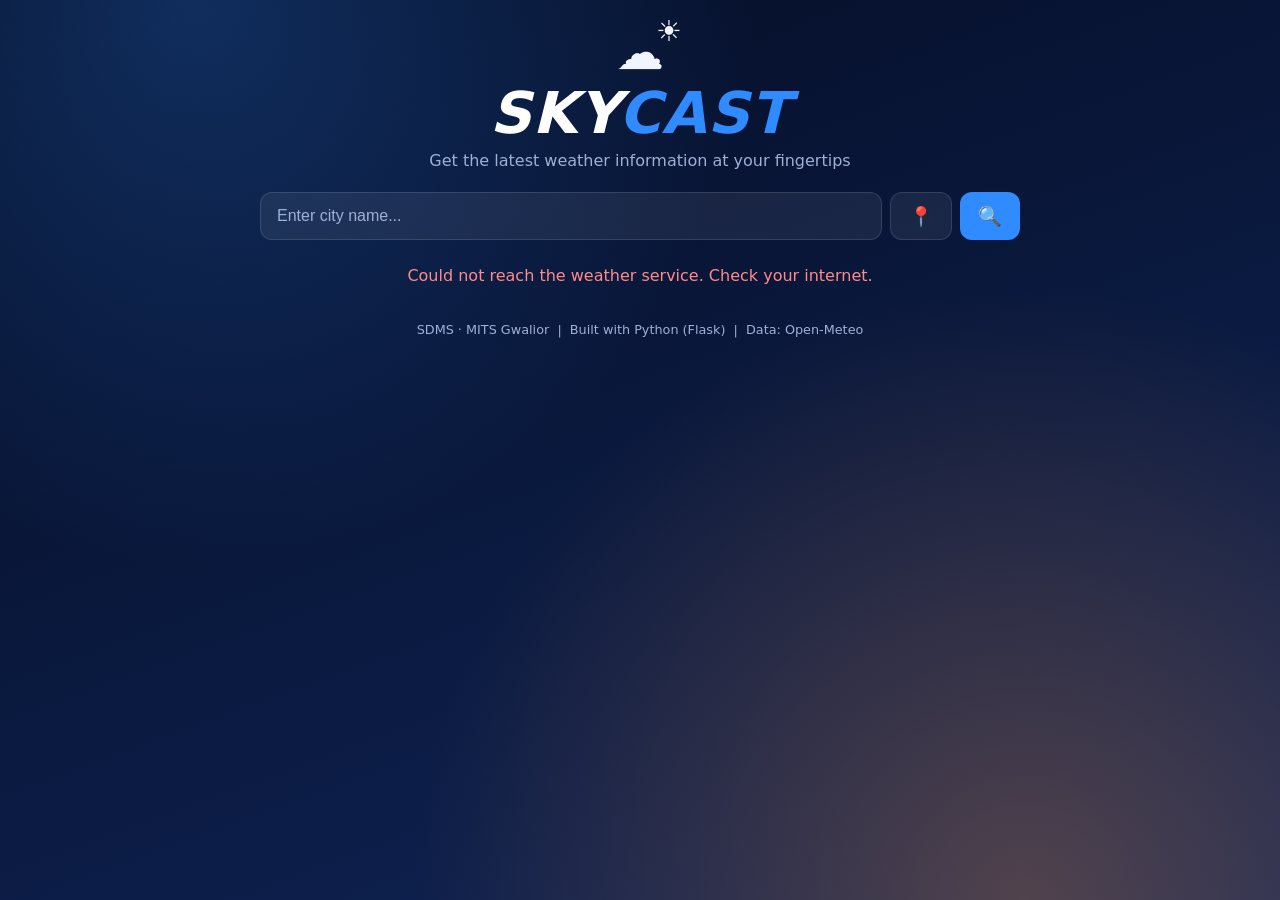
==== public/index.html @ 4a4bb10a "Add files via upload" ====
<!DOCTYPE html>
<html lang="en">
<head>
  <meta charset="UTF-8">
  <meta name="viewport" content="width=device-width, initial-scale=1.0">
  <title>SkyCast - Weather Information Fetcher</title>
  <link rel="stylesheet" href="style.css">
</head>
<body>
  <main class="app">
    <header class="brand">
      <div class="logo">☁️<span class="sun">☀️</span></div>
      <h1><span class="sky">SKY</span><span class="cast">CAST</span></h1>
      <p class="tagline">Get the latest weather information at your fingertips</p>
    </header>

    <form id="search-form" class="search" autocomplete="off">
      <input id="city" type="text" placeholder="Enter city name..." aria-label="City name" required>
      <button type="button" id="locate" class="icon-btn" title="Use my location" aria-label="Use my location">📍</button>
      <button type="submit" class="search-btn" aria-label="Search">🔍</button>
    </form>

    <div id="recent" class="recent"></div>
    <div id="status" class="status" role="status" aria-live="polite"></div>

    <section id="result" class="card hidden">
      <div class="loc"><span>📍</span> <strong id="location"></strong></div>

      <div class="current">
        <div class="main">
          <div id="icon" class="big-icon"></div>
          <div>
            <div class="temp"><span id="temp"></span><sup>°C</sup></div>
            <div id="desc" class="desc"></div>
          </div>
        </div>
        <ul class="details">
          <li><span>🌡️ Feels Like</span><b id="feels"></b></li>
          <li><span>💧 Humidity</span><b id="humidity"></b></li>
          <li><span>💨 Wind</span><b id="wind"></b></li>
          <li><span>⏲️ Pressure</span><b id="pressure"></b></li>
          <li><span>🌅 Sunrise</span><b id="sunrise"></b></li>
          <li><span>🌇 Sunset</span><b id="sunset"></b></li>
        </ul>
      </div>

      <h2 class="sub">5-Day Forecast</h2>
      <div id="forecast" class="forecast"></div>
      <p class="updated">Last updated: <span id="updated"></span></p>
    </section>

    <footer>SDMS · MITS Gwalior &nbsp;|&nbsp; Built with Python (Flask) &nbsp;|&nbsp; Data: Open-Meteo</footer>
  </main>

  <script src="script.js"></script>
</body>
</html>
---- public/style.css ----
:root {
  --bg1: #050d24;
  --bg2: #0f2457;
  --card: rgba(255, 255, 255, 0.07);
  --border: rgba(255, 255, 255, 0.12);
  --text: #f1f5ff;
  --muted: #9fb0d6;
  --blue: #2f8bff;
  --yellow: #ffc61a;
}

* { box-sizing: border-box; margin: 0; padding: 0; }

body {
  min-height: 100vh;
  font-family: "Segoe UI", system-ui, -apple-system, Roboto, sans-serif;
  color: var(--text);
  background:
    radial-gradient(circle at 80% 100%, rgba(255, 150, 60, 0.28), transparent 45%),
    radial-gradient(circle at 15% 0%, rgba(47, 139, 255, 0.25), transparent 40%),
    linear-gradient(160deg, var(--bg1), var(--bg2));
  background-attachment: fixed;
  display: flex;
  justify-content: center;
  padding: 24px 16px;
}

.app { width: 100%; max-width: 760px; }

/* Brand */
.brand { text-align: center; margin-bottom: 22px; }
.logo { font-size: 3rem; position: relative; display: inline-block; }
.logo .sun { position: absolute; top: -10px; right: -18px; font-size: 1.8rem; }
h1 { font-size: clamp(2.4rem, 8vw, 3.6rem); font-style: italic; font-weight: 900; letter-spacing: 1px; }
.sky { color: #fff; }
.cast { color: var(--blue); }
.tagline { color: var(--muted); margin-top: 4px; }

/* Search */
.search { display: flex; gap: 8px; }
.search input {
  flex: 1; min-width: 0;
  padding: 14px 16px; font-size: 1rem;
  border-radius: 12px; border: 1px solid var(--border);
  background: var(--card); color: var(--text); outline: none;
}
.search input::placeholder { color: var(--muted); }
.search input:focus { border-color: var(--blue); box-shadow: 0 0 0 3px rgba(47, 139, 255, 0.25); }
.search button {
  border: none; border-radius: 12px; cursor: pointer;
  font-size: 1.2rem; padding: 0 18px; transition: transform .15s, filter .15s;
}
.search button:hover { transform: translateY(-1px); filter: brightness(1.1); }
.search-btn { background: var(--blue); color: #fff; }
.icon-btn { background: var(--card); border: 1px solid var(--border) !important; }

/* Recent searches */
.recent { display: flex; flex-wrap: wrap; gap: 8px; margin: 12px 0 0; }
.chip {
  background: var(--card); border: 1px solid var(--border); color: var(--text);
  padding: 5px 12px; border-radius: 999px; font-size: .85rem; cursor: pointer;
}
.chip:hover { border-color: var(--blue); }

.status { min-height: 28px; margin: 14px 0; text-align: center; color: var(--muted); }
.status.error { color: #ff8a8a; }

/* Card */
.card {
  background: var(--card); border: 1px solid var(--border);
  border-radius: 20px; padding: 24px;
  backdrop-filter: blur(10px);
  animation: rise .5s ease;
}
.hidden { display: none; }
@keyframes rise { from { opacity: 0; transform: translateY(12px); } to { opacity: 1; transform: none; } }

.loc { font-size: 1.15rem; margin-bottom: 14px; }

.current { display: flex; flex-wrap: wrap; gap: 24px; align-items: center; }
.main { display: flex; align-items: center; gap: 16px; flex: 1 1 220px; }
.big-icon { font-size: 4.5rem; line-height: 1; }
.temp { font-size: 3.6rem; font-weight: 600; line-height: 1; }
.temp sup { font-size: 1.6rem; font-weight: 400; color: var(--muted); }
.desc { color: var(--muted); margin-top: 6px; font-size: 1.05rem; }

.details {
  list-style: none; flex: 1 1 240px;
  border-left: 1px solid var(--border); padding-left: 24px;
  display: grid; gap: 10px;
}
.details li { display: flex; justify-content: space-between; gap: 12px; }
.details span { color: var(--muted); }

.sub { margin: 26px 0 12px; font-size: 1.05rem; color: var(--yellow); }
.forecast { display: grid; grid-template-columns: repeat(5, 1fr); gap: 10px; }
.day {
  background: rgba(255, 255, 255, 0.05); border: 1px solid var(--border);
  border-radius: 14px; padding: 12px 6px; text-align: center;
}
.day .d { font-weight: 600; font-size: .9rem; }
.day .i { font-size: 1.8rem; margin: 6px 0; }
.day .t { font-size: .85rem; color: var(--muted); }
.day .t b { color: var(--text); }
.updated { margin-top: 18px; font-size: .8rem; color: var(--muted); text-align: right; }

footer { text-align: center; margin-top: 28px; font-size: .8rem; color: var(--muted); }

/* Spinner */
.spinner {
  display: inline-block; width: 18px; height: 18px; margin-right: 8px; vertical-align: -3px;
  border: 3px solid var(--border); border-top-color: var(--blue); border-radius: 50%;
  animation: spin .8s linear infinite;
}
@keyframes spin { to { transform: rotate(360deg); } }

/* Mobile */
@media (max-width: 560px) {
  .card { padding: 18px; }
  .details { border-left: none; padding-left: 0; border-top: 1px solid var(--border); padding-top: 16px; }
  .forecast { grid-template-columns: repeat(3, 1fr); }
}
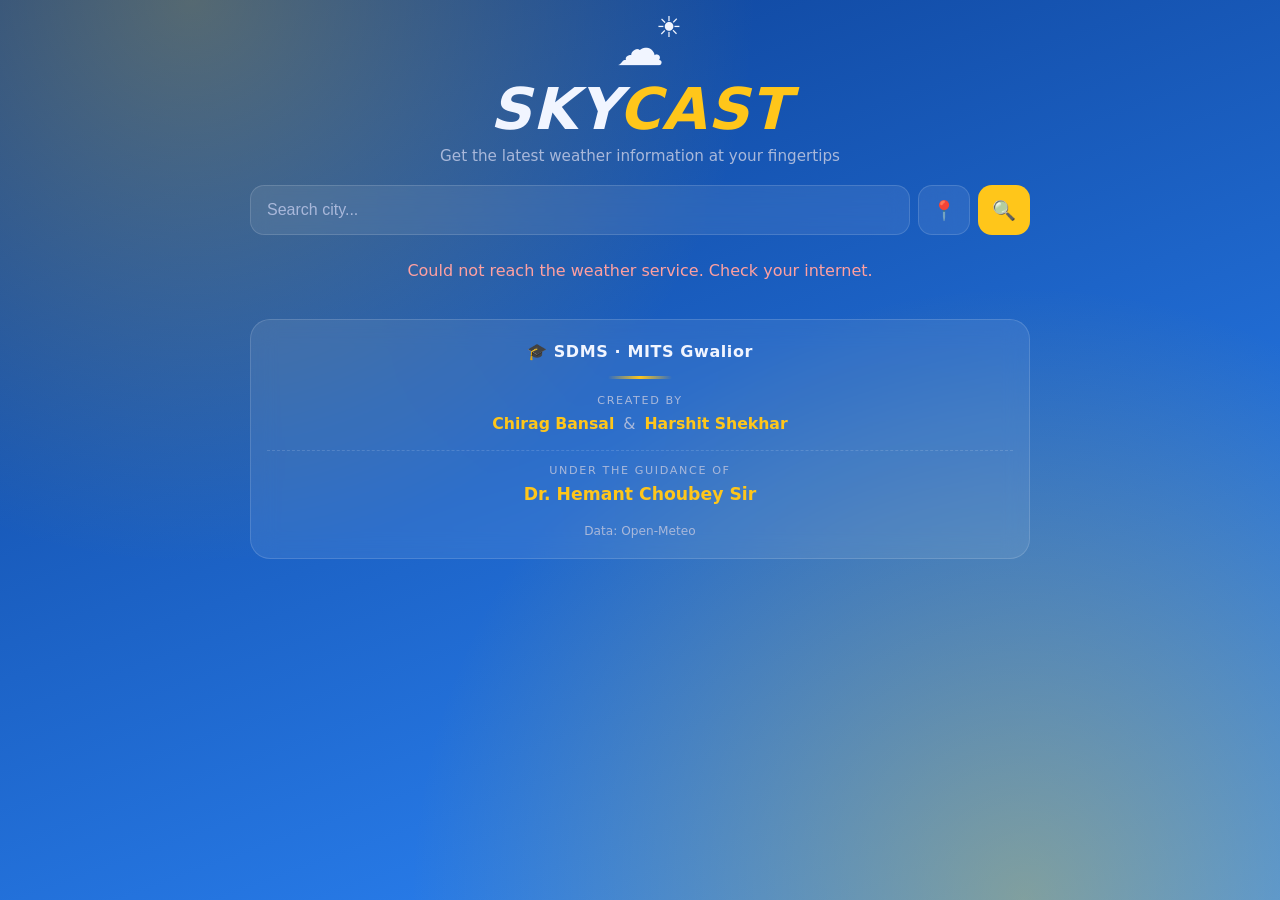
==== commit 08c89410: "Add files via upload" ====
--- a/public/index.html
+++ b/public/index.html
@@ -2,11 +2,19 @@
 <html lang="en">
 <head>
   <meta charset="UTF-8">
-  <meta name="viewport" content="width=device-width, initial-scale=1.0">
+  <meta name="viewport" content="width=device-width, initial-scale=1, viewport-fit=cover">
+  <meta name="theme-color" content="#0f2457">
+  <meta name="description" content="SkyCast - live weather, hourly and 7-day forecast, air quality and UV for any city.">
   <title>SkyCast - Weather Information Fetcher</title>
+  <link rel="icon" href="data:image/svg+xml,<svg xmlns='http://www.w3.org/2000/svg' viewBox='0 0 100 100'><text y='.9em' font-size='90'>⛅</text></svg>">
+  <link rel="preconnect" href="https://geocoding-api.open-meteo.com" crossorigin>
+  <link rel="preconnect" href="https://api.open-meteo.com" crossorigin>
+  <link rel="dns-prefetch" href="https://air-quality-api.open-meteo.com">
+  <link rel="manifest" href="manifest.webmanifest">
   <link rel="stylesheet" href="style.css">
 </head>
-<body>
+<body class="t-clear-day">
+  <canvas id="fx" aria-hidden="true"></canvas>
   <main class="app">
     <header class="brand">
       <div class="logo">☁️<span class="sun">☀️</span></div>
@@ -15,43 +23,53 @@
     </header>
 
     <form id="search-form" class="search" autocomplete="off">
-      <input id="city" type="text" placeholder="Enter city name..." aria-label="City name" required>
+      <input id="city" type="search" placeholder="Search city..." aria-label="City name" enterkeyhint="search" required role="combobox" aria-autocomplete="list" aria-expanded="false" aria-controls="suggest" autocapitalize="words" spellcheck="false">
       <button type="button" id="locate" class="icon-btn" title="Use my location" aria-label="Use my location">📍</button>
       <button type="submit" class="search-btn" aria-label="Search">🔍</button>
+      <ul id="suggest" class="suggest hidden" role="listbox" aria-label="City suggestions"></ul>
     </form>
 
     <div id="recent" class="recent"></div>
     <div id="status" class="status" role="status" aria-live="polite"></div>
 
     <section id="result" class="card hidden">
-      <div class="loc"><span>📍</span> <strong id="location"></strong></div>
+      <div class="top">
+        <div class="loc"><span>📍</span> <strong id="location"></strong></div>
+        <div class="actions">
+          <button type="button" id="unit" class="pill" aria-label="Switch units">°C</button>
+          <button type="button" id="refresh" class="pill" aria-label="Refresh">⟳</button>
+          <button type="button" id="share" class="pill" aria-label="Share">⤴</button>
+        </div>
+      </div>
 
       <div class="current">
-        <div class="main">
-          <div id="icon" class="big-icon"></div>
-          <div>
-            <div class="temp"><span id="temp"></span><sup>°C</sup></div>
-            <div id="desc" class="desc"></div>
-          </div>
+        <div id="icon" class="big-icon"></div>
+        <div>
+          <div class="temp"><span id="temp"></span><sup id="tu">°C</sup></div>
+          <div id="desc" class="desc"></div>
+          <div id="hl" class="hl"></div>
         </div>
-        <ul class="details">
-          <li><span>🌡️ Feels Like</span><b id="feels"></b></li>
-          <li><span>💧 Humidity</span><b id="humidity"></b></li>
-          <li><span>💨 Wind</span><b id="wind"></b></li>
-          <li><span>⏲️ Pressure</span><b id="pressure"></b></li>
-          <li><span>🌅 Sunrise</span><b id="sunrise"></b></li>
-          <li><span>🌇 Sunset</span><b id="sunset"></b></li>
-        </ul>
       </div>
+      <p id="tip" class="tip"></p>
 
-      <h2 class="sub">5-Day Forecast</h2>
+      <div id="tiles" class="tiles"></div>
+
+      <h2 class="sub">Next 24 Hours</h2>
+      <div id="hourly" class="hourly"></div>
+
+      <h2 class="sub">7-Day Forecast</h2>
       <div id="forecast" class="forecast"></div>
       <p class="updated">Last updated: <span id="updated"></span></p>
     </section>
 
-    <footer>SDMS · MITS Gwalior &nbsp;|&nbsp; Built with Python (Flask) &nbsp;|&nbsp; Data: Open-Meteo</footer>
+    <footer class="site-footer">
+      <div class="f-inst">🎓 SDMS · MITS Gwalior</div>
+      <div class="f-rule"></div>
+      <div class="f-row"><span class="f-label">Created by</span><span class="f-names"><b>Chirag Bansal</b> <i>&amp;</i> <b>Harshit Shekhar</b></span></div>
+      <div class="f-row f-guide"><span class="f-label">Under the guidance of</span><span class="f-names"><b>Dr. Hemant Choubey Sir</b></span></div>
+      <div class="f-meta">Data: Open-Meteo</div>
+    </footer>
   </main>
-
-  <script src="script.js"></script>
+  <script src="script.js" defer></script>
 </body>
 </html>
--- a/public/style.css
+++ b/public/style.css
@@ -1,122 +1,98 @@
-:root {
-  --bg1: #050d24;
-  --bg2: #0f2457;
-  --card: rgba(255, 255, 255, 0.07);
-  --border: rgba(255, 255, 255, 0.12);
-  --text: #f1f5ff;
-  --muted: #9fb0d6;
-  --blue: #2f8bff;
-  --yellow: #ffc61a;
+:root{--bg1:#050d24;--bg2:#0f2457;--glow:rgba(255,150,60,.28);--accent:#2f8bff;--card:rgba(255,255,255,.08);--border:rgba(255,255,255,.14);--text:#f1f5ff;--muted:#a9b8da;--yellow:#ffc61a}
+.t-clear-day{--bg1:#0b3d91;--bg2:#2f8bff;--glow:rgba(255,198,26,.4);--accent:#ffc61a}
+.t-clear-night{--bg1:#04061a;--bg2:#1b1448;--glow:rgba(150,110,255,.3);--accent:#a78bfa}
+.t-cloudy{--bg1:#1f2a3c;--bg2:#4a5a74;--glow:rgba(180,200,230,.2);--accent:#8fb4ff}
+.t-rain{--bg1:#07182b;--bg2:#1a4d6e;--glow:rgba(40,200,220,.25);--accent:#22d3ee}
+.t-storm{--bg1:#0d0a1f;--bg2:#2d2159;--glow:rgba(255,220,60,.22);--accent:#fbbf24}
+.t-snow{--bg1:#2a3f5f;--bg2:#7c9bc4;--glow:rgba(255,255,255,.3);--accent:#e0f2ff}
+.t-fog{--bg1:#2b3138;--bg2:#6b747d;--glow:rgba(220,220,220,.2);--accent:#d1d5db}
+*{box-sizing:border-box;margin:0;padding:0;-webkit-tap-highlight-color:transparent}
+body{min-height:100vh;min-height:100dvh;font-family:"Segoe UI",system-ui,-apple-system,Roboto,sans-serif;color:var(--text);display:flex;justify-content:center;
+padding:max(20px,env(safe-area-inset-top)) max(14px,env(safe-area-inset-right)) max(20px,env(safe-area-inset-bottom)) max(14px,env(safe-area-inset-left))}
+body::before{content:"";position:fixed;inset:0;z-index:-1;pointer-events:none;background:radial-gradient(circle at 80% 100%,var(--glow),transparent 45%),radial-gradient(circle at 15% 0%,color-mix(in srgb,var(--accent) 30%,transparent),transparent 40%),linear-gradient(160deg,var(--bg1),var(--bg2))}
+#fx{position:fixed;inset:0;width:100%;height:100%;pointer-events:none;z-index:0}
+.app{width:100%;max-width:780px;position:relative;z-index:1}
+.brand{text-align:center;margin-bottom:20px}
+.logo{font-size:3rem;position:relative;display:inline-block;animation:float 4s ease-in-out infinite}
+.logo .sun{position:absolute;top:-10px;right:-18px;font-size:1.8rem}
+@keyframes float{50%{transform:translateY(-6px)}}
+h1{font-size:clamp(2.4rem,9vw,3.6rem);font-style:italic;font-weight:900;letter-spacing:1px}
+.cast{color:var(--accent);transition:color .2s}
+.tagline{color:var(--muted);margin-top:4px;font-size:.95rem}
+.search{display:flex;gap:8px;position:relative}
+.search input{flex:1;min-width:0;min-height:50px;padding:0 16px;font-size:16px;border-radius:14px;border:1px solid var(--border);background:var(--card);color:var(--text);outline:none;-webkit-appearance:none;appearance:none;backdrop-filter:blur(10px)}
+.search input::placeholder{color:var(--muted)}
+.search input:focus{border-color:var(--accent);box-shadow:0 0 0 3px color-mix(in srgb,var(--accent) 30%,transparent)}
+.search button{border:none;border-radius:14px;cursor:pointer;font-size:1.2rem;min-width:52px;min-height:50px;transition:transform .15s,filter .15s}
+.search button:active{transform:scale(.94)}
+.search-btn{background:var(--accent);color:#fff}
+.icon-btn{background:var(--card);border:1px solid var(--border)!important;backdrop-filter:blur(10px)}
+.suggest{position:absolute;top:calc(100% + 6px);left:0;right:0;z-index:20;list-style:none;max-height:min(340px,50vh);overflow-y:auto;overscroll-behavior:contain;border-radius:16px;padding:6px;background:color-mix(in srgb,var(--bg1) 94%,#000);border:1px solid var(--border);box-shadow:0 14px 40px rgba(0,0,0,.45);animation:rise .12s ease-out}
+.sug{display:flex;align-items:center;gap:12px;min-height:50px;padding:8px 12px;border-radius:12px;cursor:pointer}
+.sug.active,.sug:hover{background:color-mix(in srgb,var(--accent) 22%,transparent)}
+.sug-flag{font-size:1.4rem;flex:none}
+.sug-txt{min-width:0;display:flex;flex-direction:column}
+.sug-name{font-size:1rem;white-space:nowrap;overflow:hidden;text-overflow:ellipsis}
+.sug-name b{color:var(--accent)}
+.sug-sub{color:var(--muted);font-size:.8rem;white-space:nowrap;overflow:hidden;text-overflow:ellipsis}
+.sug-empty{padding:14px;color:var(--muted);text-align:center;font-size:.92rem}
+.recent{display:flex;gap:8px;margin-top:12px;overflow-x:auto;scrollbar-width:none;padding-bottom:2px}
+.recent::-webkit-scrollbar,.hourly::-webkit-scrollbar{display:none}
+.chip{flex:none;background:var(--card);border:1px solid var(--border);color:var(--text);padding:8px 14px;border-radius:999px;font-size:.88rem;cursor:pointer}
+.chip:hover{border-color:var(--accent)}
+.status{min-height:28px;margin:12px 0;text-align:center;color:var(--muted)}
+.status.error{color:#ffa0a0}
+.card{background:var(--card);border:1px solid var(--border);border-radius:24px;padding:20px;backdrop-filter:blur(8px);-webkit-backdrop-filter:blur(8px);animation:rise .25s ease-out}
+.hidden{display:none}
+.card.loading{opacity:.55;transition:opacity .15s;pointer-events:none}
+@keyframes rise{from{opacity:0;transform:translateY(12px)}to{opacity:1;transform:none}}
+.top{display:flex;justify-content:space-between;align-items:center;gap:10px}
+.loc{font-size:1.05rem;min-width:0}
+.actions{display:flex;gap:6px;flex:none}
+.pill{min-width:40px;min-height:40px;border-radius:999px;border:1px solid var(--border);background:var(--card);color:var(--text);font-size:1rem;cursor:pointer}
+.pill:active{background:var(--accent);color:#111}
+.pill.spin{animation:spin .8s linear}
+.current{display:flex;align-items:center;gap:16px;margin:16px 0 6px}
+.big-icon{font-size:5rem;line-height:1;filter:drop-shadow(0 6px 14px rgba(0,0,0,.3))}
+.temp{font-size:4rem;font-weight:600;line-height:1}
+.temp sup{font-size:1.6rem;font-weight:400;color:var(--muted)}
+.desc{margin-top:6px;font-size:1.1rem}
+.hl{color:var(--muted);font-size:.92rem;margin-top:2px}
+.tip{margin:12px 0 16px;padding:10px 14px;border-radius:14px;background:color-mix(in srgb,var(--accent) 18%,transparent);border:1px solid color-mix(in srgb,var(--accent) 40%,transparent);font-size:.95rem}
+.tiles{display:grid;grid-template-columns:repeat(3,1fr);gap:10px}
+.tile{background:rgba(255,255,255,.07);border:1px solid var(--border);border-radius:16px;padding:12px}
+.tile span{display:block;color:var(--muted);font-size:.78rem}
+.tile b{display:block;margin-top:4px;font-size:1.05rem}
+.tile small{color:var(--muted);font-weight:400;font-size:.75rem}
+.sub{margin:24px 0 10px;font-size:1rem;color:var(--accent)}
+.hourly{display:flex;gap:10px;overflow-x:auto;scroll-snap-type:x proximity;scrollbar-width:none;padding-bottom:4px;-webkit-overflow-scrolling:touch}
+.hr{flex:none;width:68px;scroll-snap-align:start;text-align:center;background:rgba(255,255,255,.07);border:1px solid var(--border);border-radius:16px;padding:10px 4px}
+.hr .d{font-size:.78rem;color:var(--muted)}.hr .i{font-size:1.6rem;margin:6px 0}.hr .t{font-weight:600}.hr .p{font-size:.72rem;color:#7dd3fc;margin-top:2px}
+.forecast{display:grid;gap:8px}
+.day{display:grid;grid-template-columns:62px 36px 1fr auto;align-items:center;gap:10px;background:rgba(255,255,255,.06);border:1px solid var(--border);border-radius:14px;padding:10px 14px}
+.day .d{font-weight:600}.day .i{font-size:1.6rem}.day .r{font-size:.78rem;color:#7dd3fc}
+.day .bar{height:6px;border-radius:9px;background:rgba(255,255,255,.12);position:relative}
+.day .bar i{position:absolute;top:0;bottom:0;border-radius:9px;background:linear-gradient(90deg,#60a5fa,var(--accent),#fb923c)}
+.day .t{font-size:.9rem;color:var(--muted);white-space:nowrap}.day .t b{color:var(--text)}
+.updated{margin-top:16px;font-size:.78rem;color:var(--muted);text-align:right}
+footer.site-footer{margin-top:30px;padding:20px 16px 18px;text-align:center;border:1px solid var(--border);border-radius:20px;background:var(--card);backdrop-filter:blur(12px);-webkit-backdrop-filter:blur(12px);line-height:1.5}
+.site-footer .f-inst{font-size:1rem;font-weight:700;letter-spacing:.6px;color:var(--text)}
+.site-footer .f-rule{width:64px;height:3px;margin:12px auto 14px;border-radius:9px;background:linear-gradient(90deg,transparent,var(--accent),transparent)}
+.site-footer .f-row{margin-top:10px}
+.site-footer .f-label{display:block;font-size:.7rem;text-transform:uppercase;letter-spacing:1.6px;color:var(--muted);margin-bottom:2px}
+.site-footer .f-names{font-size:.98rem;color:var(--text)}
+.site-footer .f-names b{color:var(--accent);font-weight:700}
+.site-footer .f-names i{color:var(--muted);font-style:normal;margin:0 4px}
+.site-footer .f-guide{margin-top:14px;padding-top:12px;border-top:1px dashed var(--border)}
+.site-footer .f-guide .f-names{font-size:1.08rem}
+.site-footer .f-meta{margin-top:14px;font-size:.76rem;color:var(--muted)}
+.spinner{display:inline-block;width:18px;height:18px;margin-right:8px;vertical-align:-3px;border:3px solid var(--border);border-top-color:var(--accent);border-radius:50%;animation:spin .8s linear infinite}
+@keyframes spin{to{transform:rotate(360deg)}}
+.toast{position:fixed;left:50%;bottom:max(24px,env(safe-area-inset-bottom));transform:translateX(-50%);background:#111c;color:#fff;padding:10px 18px;border-radius:999px;font-size:.9rem;z-index:5;backdrop-filter:blur(8px)}
+@media(max-width:560px){
+ .card{padding:16px;border-radius:20px}
+ .temp{font-size:3.4rem}.big-icon{font-size:4.2rem}
+ .tiles{grid-template-columns:repeat(2,1fr)}
+ .day{grid-template-columns:54px 32px 1fr auto;padding:9px 12px}
 }
-
-* { box-sizing: border-box; margin: 0; padding: 0; }
-
-body {
-  min-height: 100vh;
-  font-family: "Segoe UI", system-ui, -apple-system, Roboto, sans-serif;
-  color: var(--text);
-  background:
-    radial-gradient(circle at 80% 100%, rgba(255, 150, 60, 0.28), transparent 45%),
-    radial-gradient(circle at 15% 0%, rgba(47, 139, 255, 0.25), transparent 40%),
-    linear-gradient(160deg, var(--bg1), var(--bg2));
-  background-attachment: fixed;
-  display: flex;
-  justify-content: center;
-  padding: 24px 16px;
-}
-
-.app { width: 100%; max-width: 760px; }
-
-/* Brand */
-.brand { text-align: center; margin-bottom: 22px; }
-.logo { font-size: 3rem; position: relative; display: inline-block; }
-.logo .sun { position: absolute; top: -10px; right: -18px; font-size: 1.8rem; }
-h1 { font-size: clamp(2.4rem, 8vw, 3.6rem); font-style: italic; font-weight: 900; letter-spacing: 1px; }
-.sky { color: #fff; }
-.cast { color: var(--blue); }
-.tagline { color: var(--muted); margin-top: 4px; }
-
-/* Search */
-.search { display: flex; gap: 8px; }
-.search input {
-  flex: 1; min-width: 0;
-  padding: 14px 16px; font-size: 1rem;
-  border-radius: 12px; border: 1px solid var(--border);
-  background: var(--card); color: var(--text); outline: none;
-}
-.search input::placeholder { color: var(--muted); }
-.search input:focus { border-color: var(--blue); box-shadow: 0 0 0 3px rgba(47, 139, 255, 0.25); }
-.search button {
-  border: none; border-radius: 12px; cursor: pointer;
-  font-size: 1.2rem; padding: 0 18px; transition: transform .15s, filter .15s;
-}
-.search button:hover { transform: translateY(-1px); filter: brightness(1.1); }
-.search-btn { background: var(--blue); color: #fff; }
-.icon-btn { background: var(--card); border: 1px solid var(--border) !important; }
-
-/* Recent searches */
-.recent { display: flex; flex-wrap: wrap; gap: 8px; margin: 12px 0 0; }
-.chip {
-  background: var(--card); border: 1px solid var(--border); color: var(--text);
-  padding: 5px 12px; border-radius: 999px; font-size: .85rem; cursor: pointer;
-}
-.chip:hover { border-color: var(--blue); }
-
-.status { min-height: 28px; margin: 14px 0; text-align: center; color: var(--muted); }
-.status.error { color: #ff8a8a; }
-
-/* Card */
-.card {
-  background: var(--card); border: 1px solid var(--border);
-  border-radius: 20px; padding: 24px;
-  backdrop-filter: blur(10px);
-  animation: rise .5s ease;
-}
-.hidden { display: none; }
-@keyframes rise { from { opacity: 0; transform: translateY(12px); } to { opacity: 1; transform: none; } }
-
-.loc { font-size: 1.15rem; margin-bottom: 14px; }
-
-.current { display: flex; flex-wrap: wrap; gap: 24px; align-items: center; }
-.main { display: flex; align-items: center; gap: 16px; flex: 1 1 220px; }
-.big-icon { font-size: 4.5rem; line-height: 1; }
-.temp { font-size: 3.6rem; font-weight: 600; line-height: 1; }
-.temp sup { font-size: 1.6rem; font-weight: 400; color: var(--muted); }
-.desc { color: var(--muted); margin-top: 6px; font-size: 1.05rem; }
-
-.details {
-  list-style: none; flex: 1 1 240px;
-  border-left: 1px solid var(--border); padding-left: 24px;
-  display: grid; gap: 10px;
-}
-.details li { display: flex; justify-content: space-between; gap: 12px; }
-.details span { color: var(--muted); }
-
-.sub { margin: 26px 0 12px; font-size: 1.05rem; color: var(--yellow); }
-.forecast { display: grid; grid-template-columns: repeat(5, 1fr); gap: 10px; }
-.day {
-  background: rgba(255, 255, 255, 0.05); border: 1px solid var(--border);
-  border-radius: 14px; padding: 12px 6px; text-align: center;
-}
-.day .d { font-weight: 600; font-size: .9rem; }
-.day .i { font-size: 1.8rem; margin: 6px 0; }
-.day .t { font-size: .85rem; color: var(--muted); }
-.day .t b { color: var(--text); }
-.updated { margin-top: 18px; font-size: .8rem; color: var(--muted); text-align: right; }
-
-footer { text-align: center; margin-top: 28px; font-size: .8rem; color: var(--muted); }
-
-/* Spinner */
-.spinner {
-  display: inline-block; width: 18px; height: 18px; margin-right: 8px; vertical-align: -3px;
-  border: 3px solid var(--border); border-top-color: var(--blue); border-radius: 50%;
-  animation: spin .8s linear infinite;
-}
-@keyframes spin { to { transform: rotate(360deg); } }
-
-/* Mobile */
-@media (max-width: 560px) {
-  .card { padding: 18px; }
-  .details { border-left: none; padding-left: 0; border-top: 1px solid var(--border); padding-top: 16px; }
-  .forecast { grid-template-columns: repeat(3, 1fr); }
-}
+@media(prefers-reduced-motion:reduce){*{animation:none!important;transition:none!important}}
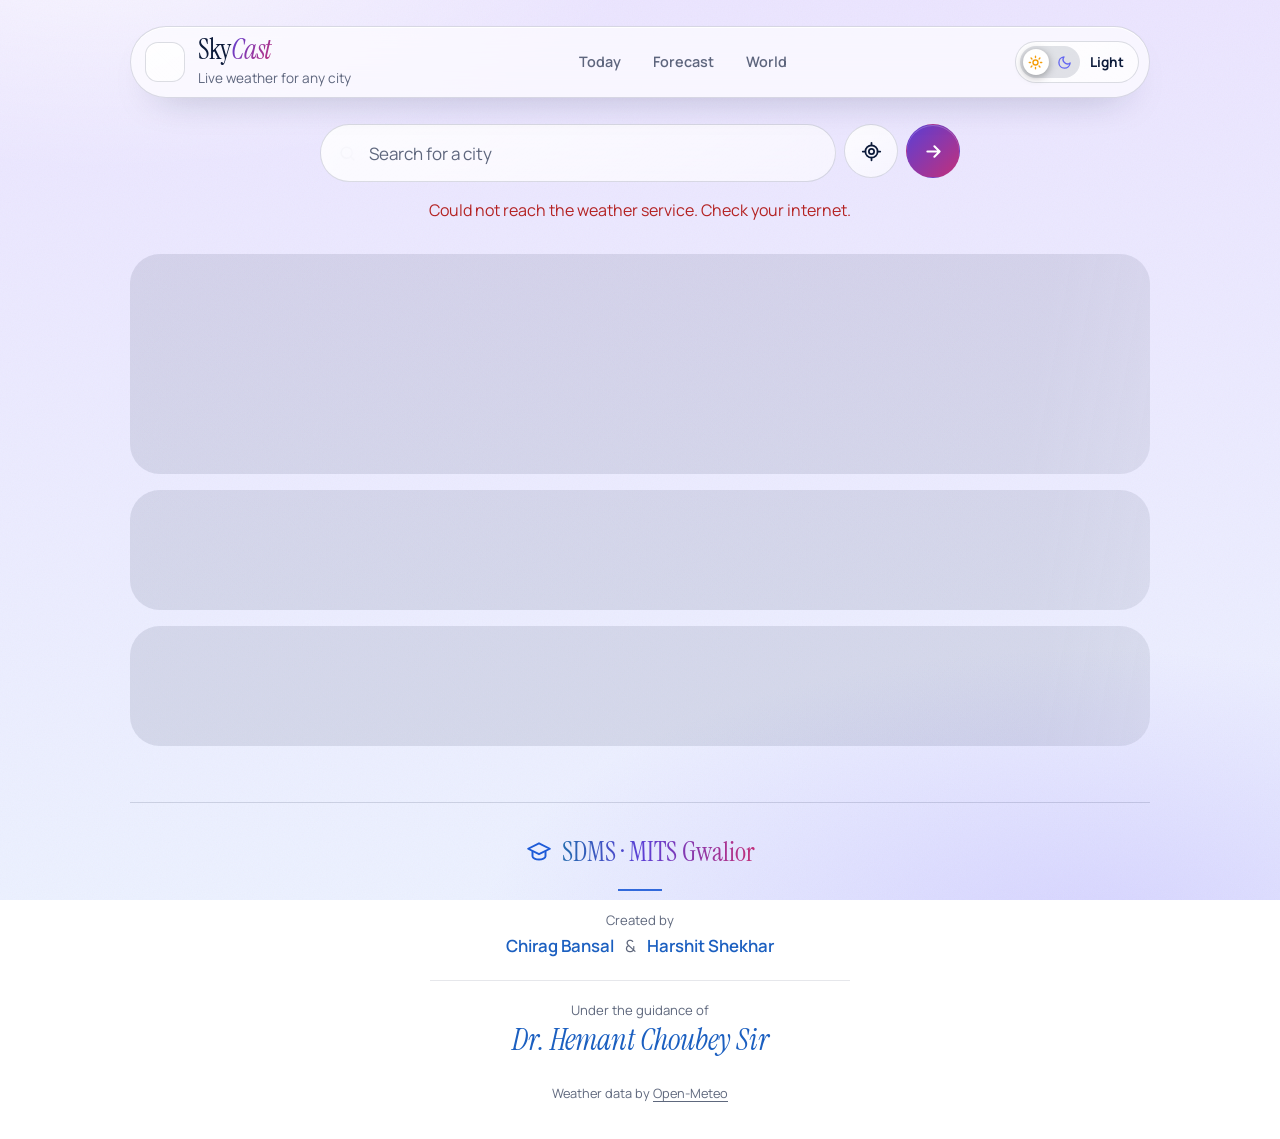
==== commit 7c445fec: "Add files via upload" ====
--- a/public/index.html
+++ b/public/index.html
@@ -5,71 +5,128 @@
   <meta name="viewport" content="width=device-width, initial-scale=1, viewport-fit=cover">
   <meta name="theme-color" content="#0f2457">
   <meta name="description" content="SkyCast - live weather, hourly and 7-day forecast, air quality and UV for any city.">
-  <title>SkyCast - Weather Information Fetcher</title>
-  <link rel="icon" href="data:image/svg+xml,<svg xmlns='http://www.w3.org/2000/svg' viewBox='0 0 100 100'><text y='.9em' font-size='90'>⛅</text></svg>">
+  <meta property="og:title" content="SkyCast - Live weather for any city">
+  <meta property="og:description" content="Live conditions, hourly and 7-day forecast, air quality and UV, with a sky that changes with the weather.">
+  <title>SkyCast - Live weather for any city</title>
+  <link rel="icon" type="image/png" sizes="32x32" href="favicon-32.png">
+  <link rel="apple-touch-icon" href="apple-touch-icon.png">
+  <meta name="apple-mobile-web-app-capable" content="yes">
+  <meta name="apple-mobile-web-app-title" content="SkyCast">
+  <meta name="mobile-web-app-capable" content="yes">
   <link rel="preconnect" href="https://geocoding-api.open-meteo.com" crossorigin>
   <link rel="preconnect" href="https://api.open-meteo.com" crossorigin>
   <link rel="dns-prefetch" href="https://air-quality-api.open-meteo.com">
   <link rel="manifest" href="manifest.webmanifest">
+  <link rel="preconnect" href="https://fonts.googleapis.com">
+  <link rel="preconnect" href="https://fonts.gstatic.com" crossorigin>
+  <link rel="stylesheet" href="https://fonts.googleapis.com/css2?family=Instrument+Serif:ital@0;1&family=Manrope:wght@400;500;600;700&display=swap" media="print" onload="this.media='all'">
+  <noscript><link rel="stylesheet" href="https://fonts.googleapis.com/css2?family=Instrument+Serif:ital@0;1&family=Manrope:wght@400;500;600;700&display=swap"></noscript>
+  <script>try{var m=localStorage.getItem("skycast_mode");if(!m)m=matchMedia("(prefers-color-scheme: light)").matches?"light":"dark";document.documentElement.dataset.mode=m}catch(e){document.documentElement.dataset.mode="dark"}</script>
   <link rel="stylesheet" href="style.css">
 </head>
 <body class="t-clear-day">
+  <svg width="0" height="0" style="position:absolute" aria-hidden="true" focusable="false">
+    <defs>
+      <radialGradient id="gSun" cx="35%" cy="30%" r="80%"><stop offset="0" stop-color="#fff6c2"/><stop offset=".55" stop-color="#ffcb3d"/><stop offset="1" stop-color="#ff9a2a"/></radialGradient>
+      <linearGradient id="gMoon" x1="0" y1="0" x2="1" y2="1"><stop offset="0" stop-color="#ffffff"/><stop offset="1" stop-color="#b9c6ff"/></linearGradient>
+      <linearGradient id="gCloud" gradientUnits="userSpaceOnUse" x1="0" y1="20" x2="0" y2="47"><stop offset="0" stop-color="#ffffff"/><stop offset="1" stop-color="#bccae6"/></linearGradient>
+      <linearGradient id="gCloudD" gradientUnits="userSpaceOnUse" x1="0" y1="20" x2="0" y2="47"><stop offset="0" stop-color="#bcc5da"/><stop offset="1" stop-color="#6a7694"/></linearGradient>
+    </defs>
+  </svg>
   <canvas id="fx" aria-hidden="true"></canvas>
   <main class="app">
-    <header class="brand">
-      <div class="logo">☁️<span class="sun">☀️</span></div>
-      <h1><span class="sky">SKY</span><span class="cast">CAST</span></h1>
-      <p class="tagline">Get the latest weather information at your fingertips</p>
+    <header class="site-header">
+      <a class="brand" href="./" aria-label="SkyCast home">
+        <div class="logo" id="logo" aria-hidden="true"></div>
+        <div><h1>Sky<em>Cast</em></h1><p class="tagline">Live weather for any city</p></div>
+      </a>
+      <nav class="hnav" aria-label="Sections"><a href="#result">Today</a><a href="#forecast">Forecast</a><a href="#world">World</a></nav>
+      <button type="button" id="theme" class="tswitch" role="switch" aria-checked="true" aria-label="Dark mode" title="Switch light / dark"><span class="ts-track"><svg class="ts-sun" viewBox="0 0 24 24" fill="none" stroke="currentColor" stroke-width="2.2" stroke-linecap="round" aria-hidden="true"><circle cx="12" cy="12" r="4"/><path d="M12 2v2M12 20v2M4.9 4.9l1.4 1.4M17.7 17.7l1.4 1.4M2 12h2M20 12h2M4.9 19.1l1.4-1.4M17.7 6.3l1.4-1.4"/></svg><svg class="ts-moon" viewBox="0 0 24 24" fill="none" stroke="currentColor" stroke-width="2.2" stroke-linecap="round" stroke-linejoin="round" aria-hidden="true"><path d="M21 12.79A9 9 0 1 1 11.21 3 7 7 0 0 0 21 12.79z"/></svg><i class="ts-knob"></i></span><span class="tlab"></span></button>
     </header>
+    <div class="top-bar">
 
-    <form id="search-form" class="search" autocomplete="off">
-      <input id="city" type="search" placeholder="Search city..." aria-label="City name" enterkeyhint="search" required role="combobox" aria-autocomplete="list" aria-expanded="false" aria-controls="suggest" autocapitalize="words" spellcheck="false">
-      <button type="button" id="locate" class="icon-btn" title="Use my location" aria-label="Use my location">📍</button>
-      <button type="submit" class="search-btn" aria-label="Search">🔍</button>
-      <ul id="suggest" class="suggest hidden" role="listbox" aria-label="City suggestions"></ul>
-    </form>
+      <form id="search-form" class="search" autocomplete="off">
+        <div class="field">
+          <svg viewBox="0 0 24 24" fill="none" stroke="currentColor" stroke-width="2" stroke-linecap="round" aria-hidden="true"><circle cx="11" cy="11" r="7"/><path d="m20 20-3.5-3.5"/></svg>
+          <input id="city" type="search" placeholder="Search for a city" aria-label="City name" enterkeyhint="search" required role="combobox" aria-autocomplete="list" aria-expanded="false" aria-controls="suggest" autocapitalize="words" spellcheck="false">
+          <ul id="suggest" class="suggest hidden" role="listbox" aria-label="City suggestions"></ul>
+        </div>
+        <button type="button" id="locate" class="icon-btn" title="Use my location" aria-label="Use my location"><svg viewBox="0 0 24 24" fill="none" stroke="currentColor" stroke-width="2" stroke-linecap="round" stroke-linejoin="round" aria-hidden="true"><circle cx="12" cy="12" r="3"/><path d="M12 2v3M12 19v3M2 12h3M19 12h3"/><circle cx="12" cy="12" r="7"/></svg></button>
+        <button type="submit" class="search-btn" aria-label="Search"><svg viewBox="0 0 24 24" fill="none" stroke="currentColor" stroke-width="2.4" stroke-linecap="round" stroke-linejoin="round" aria-hidden="true"><path d="M5 12h14M13 6l6 6-6 6"/></svg></button>
+      </form>
+    </div>
 
     <div id="recent" class="recent"></div>
     <div id="status" class="status" role="status" aria-live="polite"></div>
+    <div id="skeleton" class="skel" aria-hidden="true"><i></i><i></i><i></i></div>
 
     <section id="result" class="card hidden">
       <div class="top">
-        <div class="loc"><span>📍</span> <strong id="location"></strong></div>
+        <div class="loc">
+          <span id="date" class="date"></span>
+          <strong id="location"></strong>
+          <span id="region" class="region"></span>
+        </div>
         <div class="actions">
-          <button type="button" id="unit" class="pill" aria-label="Switch units">°C</button>
-          <button type="button" id="refresh" class="pill" aria-label="Refresh">⟳</button>
-          <button type="button" id="share" class="pill" aria-label="Share">⤴</button>
+          <button type="button" id="unit" class="pill" aria-label="Switch units">°F</button>
+          <button type="button" id="refresh" class="pill" aria-label="Refresh"><svg viewBox="0 0 24 24" fill="none" stroke="currentColor" stroke-width="2.2" stroke-linecap="round" stroke-linejoin="round" aria-hidden="true"><path d="M20 11a8 8 0 1 0-2.3 5.7M20 4v7h-7"/></svg></button>
+          <button type="button" id="share" class="pill" aria-label="Share"><svg viewBox="0 0 24 24" fill="none" stroke="currentColor" stroke-width="2.2" stroke-linecap="round" stroke-linejoin="round" aria-hidden="true"><path d="M12 15V3M7 8l5-5 5 5M5 13v6a2 2 0 0 0 2 2h10a2 2 0 0 0 2-2v-6"/></svg></button>
         </div>
       </div>
 
-      <div class="current">
-        <div id="icon" class="big-icon"></div>
-        <div>
+      <div class="hero">
+        <div class="hero-main">
           <div class="temp"><span id="temp"></span><sup id="tu">°C</sup></div>
           <div id="desc" class="desc"></div>
           <div id="hl" class="hl"></div>
         </div>
+        <div id="icon" class="big-icon wx"></div>
       </div>
       <p id="tip" class="tip"></p>
 
-      <div id="tiles" class="tiles"></div>
+      <div class="grid">
+        <section class="panel sunpanel" aria-label="Sun">
+          <div class="panel-head"><h2>Sun</h2><span id="daylen" class="meta"></span></div>
+          <svg id="sun-arc" class="arc" viewBox="0 0 300 140" role="img" aria-label="Position of the sun between sunrise and sunset">
+            <line class="horizon" x1="0" y1="120" x2="300" y2="120"/>
+            <path class="track" d="M40 120 A110 110 0 0 1 260 120" pathLength="1"/>
+            <path id="arc-done" class="done" d="M40 120 A110 110 0 0 1 260 120" pathLength="1" stroke-dasharray="0 1"/>
+            <g id="sun-dot" class="dot" transform="translate(40 120)"><circle r="17" class="halo"/><circle r="8.5" fill="url(#gSun)"/></g>
+          </svg>
+          <div class="sun-times">
+            <div><span>Sunrise</span><b id="sunrise"></b></div>
+            <div class="r"><span>Sunset</span><b id="sunset"></b></div>
+          </div>
+          <p id="sunnote" class="sunnote"></p>
+        </section>
 
-      <h2 class="sub">Next 24 Hours</h2>
-      <div id="hourly" class="hourly"></div>
+        <section class="panel" aria-label="Conditions">
+          <div class="panel-head"><h2>Conditions</h2></div>
+          <div id="tiles" class="tiles"></div>
+        </section>
+      </div>
 
-      <h2 class="sub">7-Day Forecast</h2>
-      <div id="forecast" class="forecast"></div>
+      <section class="panel wide" aria-label="Next 24 hours">
+        <div class="panel-head"><h2>Next 24 hours</h2></div>
+        <div id="hourly" class="hourly"></div>
+      </section>
+
+      <section class="panel wide" aria-label="7-day forecast">
+        <div class="panel-head"><h2>7-day forecast</h2></div>
+        <div id="forecast" class="forecast"></div>
+      </section>
       <p class="updated">Last updated: <span id="updated"></span></p>
     </section>
 
     <footer class="site-footer">
-      <div class="f-inst">🎓 SDMS · MITS Gwalior</div>
+      <div class="f-inst"><svg viewBox="0 0 24 24" fill="none" stroke="currentColor" stroke-width="1.8" stroke-linecap="round" stroke-linejoin="round" aria-hidden="true"><path d="M2 9l10-5 10 5-10 5z"/><path d="M6 11.5V16c0 1.5 3 3 6 3s6-1.5 6-3v-4.5"/></svg>SDMS · MITS Gwalior</div>
       <div class="f-rule"></div>
       <div class="f-row"><span class="f-label">Created by</span><span class="f-names"><b>Chirag Bansal</b> <i>&amp;</i> <b>Harshit Shekhar</b></span></div>
       <div class="f-row f-guide"><span class="f-label">Under the guidance of</span><span class="f-names"><b>Dr. Hemant Choubey Sir</b></span></div>
-      <div class="f-meta">Data: Open-Meteo</div>
+      <div class="f-meta">Weather data by <a href="https://open-meteo.com/" target="_blank" rel="noopener">Open-Meteo</a></div>
     </footer>
   </main>
   <script src="script.js" defer></script>
+  <script src="extras.js" defer></script>
 </body>
 </html>
--- a/public/style.css
+++ b/public/style.css
@@ -1,98 +1,331 @@
-:root{--bg1:#050d24;--bg2:#0f2457;--glow:rgba(255,150,60,.28);--accent:#2f8bff;--card:rgba(255,255,255,.08);--border:rgba(255,255,255,.14);--text:#f1f5ff;--muted:#a9b8da;--yellow:#ffc61a}
-.t-clear-day{--bg1:#0b3d91;--bg2:#2f8bff;--glow:rgba(255,198,26,.4);--accent:#ffc61a}
-.t-clear-night{--bg1:#04061a;--bg2:#1b1448;--glow:rgba(150,110,255,.3);--accent:#a78bfa}
-.t-cloudy{--bg1:#1f2a3c;--bg2:#4a5a74;--glow:rgba(180,200,230,.2);--accent:#8fb4ff}
-.t-rain{--bg1:#07182b;--bg2:#1a4d6e;--glow:rgba(40,200,220,.25);--accent:#22d3ee}
-.t-storm{--bg1:#0d0a1f;--bg2:#2d2159;--glow:rgba(255,220,60,.22);--accent:#fbbf24}
-.t-snow{--bg1:#2a3f5f;--bg2:#7c9bc4;--glow:rgba(255,255,255,.3);--accent:#e0f2ff}
-.t-fog{--bg1:#2b3138;--bg2:#6b747d;--glow:rgba(220,220,220,.2);--accent:#d1d5db}
+:root{--sky-a:#0a3f9e;--sky-b:#3b8ee8;--sky-c:#9fd0ff;--glow:rgba(255,198,26,.4);--accent:#ffd23f;
+--text:#f6f8ff;--muted:rgba(246,248,255,.72);--border:rgba(255,255,255,.18);--line:rgba(255,255,255,.12);--rain:#8fdcff;
+--serif:"Instrument Serif",Georgia,"Times New Roman",serif;--sans:"Manrope","Segoe UI",system-ui,-apple-system,Roboto,sans-serif;
+--panel:linear-gradient(150deg,rgba(255,255,255,.16),rgba(255,255,255,.05));--tint:rgba(6,16,44,.2)}
+.t-clear-day{--sky-a:#0a3f9e;--sky-b:#3b8ee8;--sky-c:#5aa4f0;--glow:rgba(255,190,70,.4);--accent:#ffd23f}
+.t-clear-night{--sky-a:#03040f;--sky-b:#0f1238;--sky-c:#2b1f5e;--glow:rgba(150,110,255,.32);--accent:#c9bbff}
+.t-cloudy{--sky-a:#18202d;--sky-b:#3d4b63;--sky-c:#6f809b;--glow:rgba(180,200,230,.22);--accent:#aecbff}
+.t-rain{--sky-a:#04111f;--sky-b:#123a56;--sky-c:#206d8c;--glow:rgba(40,200,220,.28);--accent:#62e4f6}
+.t-storm{--sky-a:#06041a;--sky-b:#231a4a;--sky-c:#40317d;--glow:rgba(255,215,70,.24);--accent:#ffd24a}
+.t-snow{--sky-a:#2a4560;--sky-b:#648aae;--sky-c:#7fa3c8;--glow:rgba(255,255,255,.3);--accent:#ffffff}
+.t-fog{--sky-a:#262b31;--sky-b:#55606a;--sky-c:#76818b;--glow:rgba(225,225,225,.2);--accent:#f0f3f6}
 *{box-sizing:border-box;margin:0;padding:0;-webkit-tap-highlight-color:transparent}
-body{min-height:100vh;min-height:100dvh;font-family:"Segoe UI",system-ui,-apple-system,Roboto,sans-serif;color:var(--text);display:flex;justify-content:center;
-padding:max(20px,env(safe-area-inset-top)) max(14px,env(safe-area-inset-right)) max(20px,env(safe-area-inset-bottom)) max(14px,env(safe-area-inset-left))}
-body::before{content:"";position:fixed;inset:0;z-index:-1;pointer-events:none;background:radial-gradient(circle at 80% 100%,var(--glow),transparent 45%),radial-gradient(circle at 15% 0%,color-mix(in srgb,var(--accent) 30%,transparent),transparent 40%),linear-gradient(160deg,var(--bg1),var(--bg2))}
+body{min-height:100vh;min-height:100dvh;font-family:var(--sans);font-size:16px;line-height:1.5;color:var(--text);display:flex;justify-content:center;-webkit-font-smoothing:antialiased;
+padding:max(26px,env(safe-area-inset-top)) max(18px,env(safe-area-inset-right)) max(28px,env(safe-area-inset-bottom)) max(18px,env(safe-area-inset-left))}
+body::before{content:"";position:fixed;inset:0;z-index:-2;pointer-events:none;
+background:radial-gradient(ellipse 80% 55% at 85% 105%,var(--glow),transparent 60%),radial-gradient(ellipse 70% 45% at 8% -8%,color-mix(in srgb,var(--accent) 22%,transparent),transparent 60%),linear-gradient(180deg,var(--sky-a) 0%,var(--sky-b) 58%,var(--sky-c) 100%)}
+body::after{content:"";position:fixed;inset:0;z-index:-1;pointer-events:none;opacity:.035;background-image:url("data:image/svg+xml,%3Csvg xmlns='http://www.w3.org/2000/svg' width='160' height='160'%3E%3Cfilter id='n'%3E%3CfeTurbulence type='fractalNoise' baseFrequency='.8' numOctaves='2' stitchTiles='stitch'/%3E%3C/filter%3E%3Crect width='100%25' height='100%25' filter='url(%23n)'/%3E%3C/svg%3E")}
 #fx{position:fixed;inset:0;width:100%;height:100%;pointer-events:none;z-index:0}
-.app{width:100%;max-width:780px;position:relative;z-index:1}
-.brand{text-align:center;margin-bottom:20px}
-.logo{font-size:3rem;position:relative;display:inline-block;animation:float 4s ease-in-out infinite}
-.logo .sun{position:absolute;top:-10px;right:-18px;font-size:1.8rem}
-@keyframes float{50%{transform:translateY(-6px)}}
-h1{font-size:clamp(2.4rem,9vw,3.6rem);font-style:italic;font-weight:900;letter-spacing:1px}
-.cast{color:var(--accent);transition:color .2s}
-.tagline{color:var(--muted);margin-top:4px;font-size:.95rem}
-.search{display:flex;gap:8px;position:relative}
-.search input{flex:1;min-width:0;min-height:50px;padding:0 16px;font-size:16px;border-radius:14px;border:1px solid var(--border);background:var(--card);color:var(--text);outline:none;-webkit-appearance:none;appearance:none;backdrop-filter:blur(10px)}
+.app{width:100%;max-width:1020px;position:relative;z-index:1}
+:focus-visible{outline:3px solid var(--accent);outline-offset:3px}
+svg{display:block}
+
+/* top bar */
+.top-bar{display:flex;align-items:center;justify-content:space-between;gap:18px 28px;flex-wrap:wrap}
+.brand{display:flex;align-items:center;gap:13px}
+.logo{width:46px;height:46px;flex:none;border-radius:15px;padding:7px;background:var(--panel);border:1px solid var(--border);box-shadow:inset 0 1px 0 rgba(255,255,255,.25)}
+.logo svg{width:100%;height:100%}
+.brand h1{font-family:var(--serif);font-weight:400;font-size:2rem;line-height:1;letter-spacing:-.01em}
+.brand h1 em{font-style:italic;color:var(--accent);transition:color .4s}
+.tagline{color:var(--muted);font-size:.85rem;margin-top:4px}
+.search{display:flex;gap:8px;position:relative;flex:1 1 340px;max-width:470px}
+.field{flex:1;min-width:0;position:relative;display:flex;align-items:center}
+.field>svg{position:absolute;left:18px;width:19px;height:19px;opacity:.75;pointer-events:none}
+.search input{width:100%;min-height:54px;padding:0 18px 0 48px;font:inherit;font-size:16px;border-radius:999px;border:1px solid var(--border);background:var(--panel);color:var(--text);outline:none;-webkit-appearance:none;appearance:none;box-shadow:inset 0 1px 0 rgba(255,255,255,.22);backdrop-filter:blur(18px) saturate(140%);-webkit-backdrop-filter:blur(18px) saturate(140%);transition:border-color .2s,box-shadow .2s}
 .search input::placeholder{color:var(--muted)}
-.search input:focus{border-color:var(--accent);box-shadow:0 0 0 3px color-mix(in srgb,var(--accent) 30%,transparent)}
-.search button{border:none;border-radius:14px;cursor:pointer;font-size:1.2rem;min-width:52px;min-height:50px;transition:transform .15s,filter .15s}
-.search button:active{transform:scale(.94)}
-.search-btn{background:var(--accent);color:#fff}
-.icon-btn{background:var(--card);border:1px solid var(--border)!important;backdrop-filter:blur(10px)}
-.suggest{position:absolute;top:calc(100% + 6px);left:0;right:0;z-index:20;list-style:none;max-height:min(340px,50vh);overflow-y:auto;overscroll-behavior:contain;border-radius:16px;padding:6px;background:color-mix(in srgb,var(--bg1) 94%,#000);border:1px solid var(--border);box-shadow:0 14px 40px rgba(0,0,0,.45);animation:rise .12s ease-out}
-.sug{display:flex;align-items:center;gap:12px;min-height:50px;padding:8px 12px;border-radius:12px;cursor:pointer}
-.sug.active,.sug:hover{background:color-mix(in srgb,var(--accent) 22%,transparent)}
+.search input:focus{border-color:color-mix(in srgb,var(--accent) 80%,#fff);box-shadow:0 0 0 4px color-mix(in srgb,var(--accent) 24%,transparent)}
+.search input::-webkit-search-cancel-button{display:none}
+.search button{display:grid;place-items:center;flex:none;width:54px;height:54px;border-radius:50%;border:1px solid var(--border);cursor:pointer;color:var(--text);background:var(--panel);box-shadow:inset 0 1px 0 rgba(255,255,255,.22);backdrop-filter:blur(18px);-webkit-backdrop-filter:blur(18px);transition:transform .15s,filter .15s}
+.search button svg{width:21px;height:21px}
+.search button:hover{filter:brightness(1.2)}
+.search button:active{transform:scale(.93)}
+.search .search-btn{background:var(--accent);border-color:transparent;color:#0a1230;transition:background .4s,transform .15s}
+.suggest{position:absolute;top:calc(100% + 10px);left:0;right:0;z-index:20;list-style:none;max-height:min(340px,50vh);overflow-y:auto;overscroll-behavior:contain;border-radius:22px;padding:8px;background:color-mix(in srgb,var(--sky-a) 94%,#000);border:1px solid var(--border);box-shadow:0 24px 60px rgba(0,0,0,.55);animation:rise .16s ease-out}
+.sug{display:flex;align-items:center;gap:12px;min-height:54px;padding:8px 12px;border-radius:14px;cursor:pointer}
+.sug.active,.sug:hover{background:color-mix(in srgb,var(--accent) 20%,transparent)}
 .sug-flag{font-size:1.4rem;flex:none}
 .sug-txt{min-width:0;display:flex;flex-direction:column}
 .sug-name{font-size:1rem;white-space:nowrap;overflow:hidden;text-overflow:ellipsis}
 .sug-name b{color:var(--accent)}
 .sug-sub{color:var(--muted);font-size:.8rem;white-space:nowrap;overflow:hidden;text-overflow:ellipsis}
 .sug-empty{padding:14px;color:var(--muted);text-align:center;font-size:.92rem}
-.recent{display:flex;gap:8px;margin-top:12px;overflow-x:auto;scrollbar-width:none;padding-bottom:2px}
+.recent{display:flex;gap:8px;margin-top:16px;overflow-x:auto;scrollbar-width:none}
+.recent:empty{display:none}
 .recent::-webkit-scrollbar,.hourly::-webkit-scrollbar{display:none}
-.chip{flex:none;background:var(--card);border:1px solid var(--border);color:var(--text);padding:8px 14px;border-radius:999px;font-size:.88rem;cursor:pointer}
-.chip:hover{border-color:var(--accent)}
-.status{min-height:28px;margin:12px 0;text-align:center;color:var(--muted)}
-.status.error{color:#ffa0a0}
-.card{background:var(--card);border:1px solid var(--border);border-radius:24px;padding:20px;backdrop-filter:blur(8px);-webkit-backdrop-filter:blur(8px);animation:rise .25s ease-out}
+.chip{flex:none;background:transparent;border:1px solid var(--border);color:var(--text);font:inherit;font-size:.88rem;padding:7px 15px;border-radius:999px;cursor:pointer;transition:background .15s,border-color .15s}
+.chip:hover{border-color:var(--accent);background:rgba(255,255,255,.1)}
+.status{min-height:26px;margin:16px 0 4px;text-align:center;color:var(--muted)}
+.status:empty{min-height:6px;margin:8px 0 0}
+.status.error{color:#ffc2c2}
 .hidden{display:none}
-.card.loading{opacity:.55;transition:opacity .15s;pointer-events:none}
+
+/* card */
+.card{animation:rise .5s cubic-bezier(.2,.7,.2,1);transition:opacity .2s}
+.card.loading{opacity:.5;pointer-events:none}
 @keyframes rise{from{opacity:0;transform:translateY(12px)}to{opacity:1;transform:none}}
-.top{display:flex;justify-content:space-between;align-items:center;gap:10px}
-.loc{font-size:1.05rem;min-width:0}
-.actions{display:flex;gap:6px;flex:none}
-.pill{min-width:40px;min-height:40px;border-radius:999px;border:1px solid var(--border);background:var(--card);color:var(--text);font-size:1rem;cursor:pointer}
-.pill:active{background:var(--accent);color:#111}
-.pill.spin{animation:spin .8s linear}
-.current{display:flex;align-items:center;gap:16px;margin:16px 0 6px}
-.big-icon{font-size:5rem;line-height:1;filter:drop-shadow(0 6px 14px rgba(0,0,0,.3))}
-.temp{font-size:4rem;font-weight:600;line-height:1}
-.temp sup{font-size:1.6rem;font-weight:400;color:var(--muted)}
-.desc{margin-top:6px;font-size:1.1rem}
-.hl{color:var(--muted);font-size:.92rem;margin-top:2px}
-.tip{margin:12px 0 16px;padding:10px 14px;border-radius:14px;background:color-mix(in srgb,var(--accent) 18%,transparent);border:1px solid color-mix(in srgb,var(--accent) 40%,transparent);font-size:.95rem}
-.tiles{display:grid;grid-template-columns:repeat(3,1fr);gap:10px}
-.tile{background:rgba(255,255,255,.07);border:1px solid var(--border);border-radius:16px;padding:12px}
-.tile span{display:block;color:var(--muted);font-size:.78rem}
-.tile b{display:block;margin-top:4px;font-size:1.05rem}
-.tile small{color:var(--muted);font-weight:400;font-size:.75rem}
-.sub{margin:24px 0 10px;font-size:1rem;color:var(--accent)}
-.hourly{display:flex;gap:10px;overflow-x:auto;scroll-snap-type:x proximity;scrollbar-width:none;padding-bottom:4px;-webkit-overflow-scrolling:touch}
-.hr{flex:none;width:68px;scroll-snap-align:start;text-align:center;background:rgba(255,255,255,.07);border:1px solid var(--border);border-radius:16px;padding:10px 4px}
-.hr .d{font-size:.78rem;color:var(--muted)}.hr .i{font-size:1.6rem;margin:6px 0}.hr .t{font-weight:600}.hr .p{font-size:.72rem;color:#7dd3fc;margin-top:2px}
-.forecast{display:grid;gap:8px}
-.day{display:grid;grid-template-columns:62px 36px 1fr auto;align-items:center;gap:10px;background:rgba(255,255,255,.06);border:1px solid var(--border);border-radius:14px;padding:10px 14px}
-.day .d{font-weight:600}.day .i{font-size:1.6rem}.day .r{font-size:.78rem;color:#7dd3fc}
-.day .bar{height:6px;border-radius:9px;background:rgba(255,255,255,.12);position:relative}
-.day .bar i{position:absolute;top:0;bottom:0;border-radius:9px;background:linear-gradient(90deg,#60a5fa,var(--accent),#fb923c)}
-.day .t{font-size:.9rem;color:var(--muted);white-space:nowrap}.day .t b{color:var(--text)}
-.updated{margin-top:16px;font-size:.78rem;color:var(--muted);text-align:right}
-footer.site-footer{margin-top:30px;padding:20px 16px 18px;text-align:center;border:1px solid var(--border);border-radius:20px;background:var(--card);backdrop-filter:blur(12px);-webkit-backdrop-filter:blur(12px);line-height:1.5}
-.site-footer .f-inst{font-size:1rem;font-weight:700;letter-spacing:.6px;color:var(--text)}
-.site-footer .f-rule{width:64px;height:3px;margin:12px auto 14px;border-radius:9px;background:linear-gradient(90deg,transparent,var(--accent),transparent)}
-.site-footer .f-row{margin-top:10px}
-.site-footer .f-label{display:block;font-size:.7rem;text-transform:uppercase;letter-spacing:1.6px;color:var(--muted);margin-bottom:2px}
-.site-footer .f-names{font-size:.98rem;color:var(--text)}
-.site-footer .f-names b{color:var(--accent);font-weight:700}
-.site-footer .f-names i{color:var(--muted);font-style:normal;margin:0 4px}
-.site-footer .f-guide{margin-top:14px;padding-top:12px;border-top:1px dashed var(--border)}
-.site-footer .f-guide .f-names{font-size:1.08rem}
-.site-footer .f-meta{margin-top:14px;font-size:.76rem;color:var(--muted)}
+.top{display:flex;justify-content:space-between;align-items:flex-start;gap:14px;margin-top:34px}
+.loc{min-width:0;display:flex;flex-direction:column}
+.date{color:var(--muted);font-size:.9rem}
+.loc strong{font-family:var(--serif);font-weight:400;font-size:clamp(2.2rem,6vw,3.2rem);line-height:1.05;letter-spacing:-.01em;margin-top:2px}
+.region{color:var(--muted);font-size:.95rem;margin-top:4px}
+.actions{display:flex;gap:8px;flex:none}
+.pill{display:grid;place-items:center;min-width:44px;height:44px;padding:0 14px;border-radius:999px;border:1px solid var(--border);background:var(--panel);box-shadow:inset 0 1px 0 rgba(255,255,255,.2);color:var(--text);font:inherit;font-size:.95rem;font-weight:700;cursor:pointer;transition:filter .15s,transform .15s}
+.pill svg{width:18px;height:18px}
+.pill:hover{filter:brightness(1.2)}
+.pill:active{transform:scale(.94)}
+.pill.spin svg{animation:spin .8s linear}
+
+/* hero */
+.hero{display:flex;align-items:center;justify-content:space-between;gap:16px;margin-top:10px}
+.temp{font-family:var(--serif);font-weight:400;font-size:clamp(7rem,26vw,12.5rem);line-height:.88;letter-spacing:-.045em;display:flex;align-items:flex-start;font-variant-numeric:tabular-nums}
+.temp sup{font-family:var(--sans);font-size:clamp(1.6rem,6vw,2.6rem);font-weight:500;letter-spacing:0;color:var(--accent);margin:.35em 0 0 .08em;transition:color .4s}
+.desc{font-family:var(--serif);font-size:clamp(1.7rem,4vw,2.2rem);line-height:1.1;margin-top:14px}
+.hl{color:var(--muted);margin-top:6px}
+.big-icon{flex:none;width:clamp(120px,28vw,220px);height:clamp(120px,28vw,220px);filter:drop-shadow(0 18px 30px rgba(0,0,0,.3));animation:float 6s ease-in-out infinite}
+@keyframes float{50%{transform:translateY(-8px)}}
+.wx svg{width:100%;height:100%}
+.tip{margin:26px 0 0;padding:2px 0 2px 16px;border-left:2px solid var(--accent);max-width:56ch;font-size:1.02rem;transition:border-color .4s}
+
+/* panels */
+.grid{display:grid;grid-template-columns:5fr 7fr;gap:20px;margin-top:34px}
+.panel{padding:24px;border-radius:30px;background:var(--panel),var(--tint);border:1px solid var(--border);box-shadow:inset 0 1px 0 rgba(255,255,255,.25),0 24px 50px -28px rgba(0,0,0,.55);backdrop-filter:blur(20px) saturate(140%);-webkit-backdrop-filter:blur(20px) saturate(140%);min-width:0}
+.panel.wide{margin-top:20px}
+.panel-head{display:flex;justify-content:space-between;align-items:baseline;gap:12px;margin-bottom:16px}
+.panel-head h2{font-family:var(--serif);font-weight:400;font-size:1.55rem;letter-spacing:-.005em}
+.meta{color:var(--muted);font-size:.85rem}
+
+/* sun */
+.sunpanel{display:flex;flex-direction:column}
+.arc{width:100%;height:auto;overflow:visible}
+.arc .horizon{stroke:var(--line);stroke-width:1}
+.arc .track{fill:none;stroke:rgba(255,255,255,.28);stroke-width:2;stroke-dasharray:.006 .016}
+.arc .done{fill:none;stroke:var(--accent);stroke-width:3;stroke-linecap:round;transition:stroke .4s}
+.arc .halo{fill:var(--accent);opacity:.28}
+.sun-times{display:flex;justify-content:space-between;margin-top:6px}
+.sun-times span{display:block;color:var(--muted);font-size:.82rem}
+.sun-times b{font-family:var(--serif);font-weight:400;font-size:1.5rem}
+.sun-times .r{text-align:right}
+.sunnote{margin-top:12px;padding-top:12px;border-top:1px solid var(--line);color:var(--muted);font-size:.92rem}
+
+/* conditions */
+.tiles{display:grid;grid-template-columns:repeat(3,1fr);margin:0 -24px -24px;border-top:1px solid var(--line)}
+.tile{padding:17px 24px 17px 22px;border-right:1px solid var(--line);border-bottom:1px solid var(--line)}
+.tile:nth-child(3n){border-right:0}
+.tile:nth-last-child(-n+3){border-bottom:0}
+.tile span{display:flex;align-items:center;gap:7px;color:var(--muted);font-size:.82rem}
+.tile span svg{width:16px;height:16px;flex:none}
+.tile b{display:block;margin-top:6px;font-family:var(--serif);font-weight:400;font-size:1.65rem;line-height:1.1}
+.tile small{color:var(--muted);font-family:var(--sans);font-weight:500;font-size:.8rem}
+
+/* hourly */
+.hourly{display:flex;gap:8px;overflow-x:auto;scroll-snap-type:x proximity;scrollbar-width:none;padding-bottom:2px;-webkit-overflow-scrolling:touch;-webkit-mask-image:linear-gradient(90deg,#000 90%,transparent);mask-image:linear-gradient(90deg,#000 90%,transparent)}
+.hr{flex:none;width:72px;scroll-snap-align:start;text-align:center;border-radius:20px;padding:13px 4px;border:1px solid transparent}
+.hr:first-child{background:color-mix(in srgb,var(--accent) 20%,transparent);border-color:color-mix(in srgb,var(--accent) 50%,transparent)}
+.hr .d{font-size:.8rem;color:var(--muted)}
+.hr .i{width:38px;height:38px;margin:8px auto}
+.hr .t{font-family:var(--serif);font-size:1.4rem;line-height:1}
+.hr .p{font-size:.74rem;color:var(--rain);margin-top:5px;font-weight:600}
+
+/* forecast */
+.forecast{display:grid}
+.day{display:grid;grid-template-columns:70px 36px 1fr auto;align-items:center;gap:16px;padding:13px 0;border-bottom:1px solid var(--line)}
+.day:first-child{padding-top:2px}
+.day:last-child{border-bottom:0;padding-bottom:0}
+.day .d{font-weight:700;line-height:1.2}
+.day .d small{display:block;color:var(--rain);font-size:.74rem;font-weight:600}
+.day .i{width:36px;height:36px}
+.day .bar{height:6px;border-radius:9px;background:rgba(255,255,255,.14);position:relative}
+.day .bar i{position:absolute;top:0;bottom:0;border-radius:9px;background:linear-gradient(90deg,#76b9ff,var(--accent),#ff9b54)}
+.day .t{color:var(--muted);white-space:nowrap;min-width:84px;text-align:right}
+.day .t b{color:var(--text);font-family:var(--serif);font-weight:400;font-size:1.4rem}
+.updated{margin-top:20px;font-size:.8rem;color:var(--muted);text-align:right}
+
+/* footer */
+footer.site-footer{margin-top:56px;padding:34px 18px 8px;text-align:center;border-top:1px solid var(--border)}
+.f-inst{display:inline-flex;align-items:center;gap:10px;font-family:var(--serif);font-size:1.7rem;line-height:1.1}
+.f-inst svg{width:26px;height:26px;color:var(--accent);transition:color .4s}
+.f-rule{width:44px;height:2px;margin:18px auto 20px;background:var(--accent);opacity:.9;transition:background .4s}
+.f-row{margin-top:14px}
+.f-label{display:block;color:var(--muted);font-size:.82rem;margin-bottom:2px}
+.f-names{font-size:1.05rem}
+.f-names b{font-weight:600}
+.f-names i{color:var(--muted);font-style:normal;margin:0 8px}
+.f-guide{margin-top:22px;padding-top:20px;border-top:1px solid var(--line);max-width:420px;margin-left:auto;margin-right:auto}
+.f-guide .f-names{font-family:var(--serif);font-size:1.9rem;line-height:1.15;color:var(--accent);transition:color .4s}
+.f-guide .f-names b{font-weight:400;font-style:italic}
+.f-meta{margin-top:26px;font-size:.8rem;color:var(--muted)}
+.f-meta a{color:inherit;text-underline-offset:3px}
+
 .spinner{display:inline-block;width:18px;height:18px;margin-right:8px;vertical-align:-3px;border:3px solid var(--border);border-top-color:var(--accent);border-radius:50%;animation:spin .8s linear infinite}
 @keyframes spin{to{transform:rotate(360deg)}}
-.toast{position:fixed;left:50%;bottom:max(24px,env(safe-area-inset-bottom));transform:translateX(-50%);background:#111c;color:#fff;padding:10px 18px;border-radius:999px;font-size:.9rem;z-index:5;backdrop-filter:blur(8px)}
+.toast{position:fixed;left:50%;bottom:max(24px,env(safe-area-inset-bottom));transform:translateX(-50%);background:rgba(10,14,30,.9);color:#fff;padding:11px 20px;border-radius:999px;font-size:.9rem;z-index:5;backdrop-filter:blur(8px)}
+
+@media(max-width:820px){
+ .grid{grid-template-columns:1fr}
+}
 @media(max-width:560px){
- .card{padding:16px;border-radius:20px}
- .temp{font-size:3.4rem}.big-icon{font-size:4.2rem}
- .tiles{grid-template-columns:repeat(2,1fr)}
- .day{grid-template-columns:54px 32px 1fr auto;padding:9px 12px}
+ .panel{padding:20px;border-radius:26px}
+ .tiles{grid-template-columns:repeat(2,1fr);margin:0 -20px -20px}
+ .tile{padding:15px 20px}
+ .tile:nth-child(3n){border-right:1px solid var(--line)}
+ .tile:nth-child(2n){border-right:0}
+ .tile:nth-last-child(-n+3){border-bottom:1px solid var(--line)}
+ .tile:last-child{grid-column:span 2;border-right:0;border-bottom:0}
+ .day{grid-template-columns:54px 32px 1fr auto;gap:12px}
+ .day .t{min-width:76px}
+ .search{flex-basis:100%;max-width:none}
 }
-@media(prefers-reduced-motion:reduce){*{animation:none!important;transition:none!important}}
+@media(prefers-reduced-motion:reduce){*{animation:none!important;transition:none!important;scroll-behavior:auto!important}}
+
+/* ===== Light mode ===== */
+.i-moon,[data-mode=light] .i-sun{display:none}
+[data-mode=light] .i-moon{display:block}
+html[data-mode=light] body{--text:#0c1a3a;--muted:rgba(12,26,58,.66);--border:rgba(12,26,58,.14);--line:rgba(12,26,58,.1);--accent:#1d5bd8;--rain:#0a74b4;--panel:linear-gradient(150deg,rgba(255,255,255,.88),rgba(255,255,255,.58));--tint:transparent;color-scheme:light}
+html[data-mode=light] body::before{background:radial-gradient(ellipse 80% 55% at 85% 105%,var(--glow),transparent 60%),radial-gradient(ellipse 70% 45% at 8% -8%,rgba(255,255,255,.7),transparent 60%),linear-gradient(180deg,color-mix(in srgb,var(--sky-c) 34%,#fff),color-mix(in srgb,var(--sky-b) 12%,#f5f8ff))}
+html[data-mode=light] body::after{opacity:.04;mix-blend-mode:normal}
+[data-mode=light] .search .search-btn{color:#fff}
+[data-mode=light] .suggest{background:#fff;box-shadow:0 24px 60px rgba(12,26,58,.2)}
+[data-mode=light] .panel{box-shadow:inset 0 1px 0 #fff,0 24px 50px -30px rgba(12,26,58,.35)}
+[data-mode=light] .arc .track{stroke:rgba(12,26,58,.25)}
+[data-mode=light] .day .bar{background:rgba(12,26,58,.1)}
+[data-mode=light] .status.error{color:#b42323}
+[data-mode=light] .wx svg{filter:drop-shadow(0 2px 5px rgba(20,40,90,.35))}
+[data-mode=light] .act,[data-mode=light] .wc{background:rgba(255,255,255,.55)}
+[data-mode=light] .wc:hover{background:#fff}
+body,.panel,.search input,.pill,.chip{transition:background-color .35s,color .35s,border-color .35s,box-shadow .35s,transform .25s}
+
+/* ===== Extras ===== */
+.favs{margin-top:12px}
+.pill.on svg{fill:var(--accent);stroke:var(--accent)}
+.panel:hover{transform:translateY(-2px)}
+.acts{display:grid;grid-template-columns:repeat(4,1fr);gap:12px}
+.act{padding:16px;border-radius:22px;border:1px solid var(--line);background:rgba(255,255,255,.06)}
+.act .n{display:flex;justify-content:space-between;color:var(--muted);font-size:.9rem}
+.act b{display:block;margin-top:8px;font-family:var(--serif);font-weight:400;font-size:2rem;line-height:1.1}
+.act small{font-family:var(--sans);font-size:.78rem;color:var(--muted)}
+.meter{height:5px;margin-top:12px;border-radius:9px;background:var(--line);overflow:hidden}
+.meter i{display:block;height:100%;border-radius:9px;background:var(--accent);animation:grow .9s cubic-bezier(.2,.7,.2,1)}
+@keyframes grow{from{width:0}}
+.outfit{margin-top:16px;padding-top:14px;border-top:1px solid var(--line);color:var(--muted);font-size:.95rem}
+.outfit b{color:var(--text);font-weight:600}
+.hchart{margin-top:14px}
+.hchart svg{width:100%;height:84px}
+.hc-lab{display:flex;justify-content:space-between;color:var(--muted);font-size:.78rem}
+.wgrid{display:grid;grid-template-columns:repeat(4,1fr);gap:12px}
+.wc{display:grid;grid-template-columns:44px 1fr auto;grid-template-areas:"i n t" "i s t";align-items:center;column-gap:10px;text-align:left;padding:12px 14px;border-radius:20px;border:1px solid var(--line);background:rgba(255,255,255,.06);color:var(--text);font:inherit;cursor:pointer;transition:transform .2s,border-color .2s,background .2s}
+.wc:hover{transform:translateY(-3px);border-color:var(--accent);background:rgba(255,255,255,.12)}
+.wc .i{grid-area:i;width:44px;height:44px}
+.wc b{grid-area:n;font-weight:600}
+.wc span{grid-area:s;color:var(--muted);font-size:.78rem}
+.wc em{grid-area:t;font-style:normal;font-family:var(--serif);font-size:1.7rem}
+.world{margin-top:34px}
+@media(max-width:820px){.acts,.wgrid{grid-template-columns:repeat(2,1fr)}}
+
+/* ===== Premium header + polish ===== */
+html{scroll-behavior:smooth;scroll-padding-top:96px}
+::selection{background:var(--accent);color:#0a1230}
+.site-header{position:sticky;top:max(10px,env(safe-area-inset-top));z-index:30;display:flex;align-items:center;justify-content:space-between;gap:14px;padding:9px 10px 9px 14px;margin-bottom:26px;border-radius:999px;background:rgba(10,16,40,.42);border:1px solid var(--border);box-shadow:inset 0 1px 0 rgba(255,255,255,.2),0 18px 40px -22px rgba(0,0,0,.6);backdrop-filter:blur(16px) saturate(150%);-webkit-backdrop-filter:blur(16px) saturate(150%)}
+.site-header .logo{width:40px;height:40px;border-radius:13px;padding:6px}
+.site-header h1{font-size:1.75rem}
+.brand{text-decoration:none;color:inherit}
+.hnav{display:flex;gap:2px}
+.hnav a{padding:8px 15px;border-radius:999px;color:var(--muted);text-decoration:none;font-size:.9rem;font-weight:600;transition:color .2s,background .2s}
+.hnav a:hover{color:var(--text);background:var(--line)}
+.tswitch{display:flex;align-items:center;gap:10px;padding:4px 14px 4px 4px;border-radius:999px;border:1px solid var(--border);background:var(--panel);color:var(--text);font:inherit;font-size:.85rem;font-weight:700;cursor:pointer;transition:filter .2s,transform .15s}
+.tswitch:hover{filter:brightness(1.15)}.tswitch:active{transform:scale(.96)}
+.ts-track{position:relative;display:flex;align-items:center;justify-content:space-between;width:60px;height:32px;padding:0 8px;border-radius:999px;background:rgba(0,0,0,.3)}
+.ts-track svg{position:relative;z-index:1;width:15px;height:15px}
+.ts-sun{color:#f59e0b}.ts-moon{color:#6366f1}
+.ts-knob{position:absolute;top:3px;left:3px;width:26px;height:26px;border-radius:50%;background:#fff;box-shadow:0 2px 8px rgba(0,0,0,.35);transform:translateX(28px);transition:transform .4s cubic-bezier(.3,1.4,.5,1)}
+.tlab::after{content:"Dark"}
+[data-mode=light] .tlab::after{content:"Light"}
+[data-mode=light] .ts-knob{transform:none}
+[data-mode=light] .ts-track{background:rgba(12,26,58,.12)}
+[data-mode=light] .site-header{background:rgba(255,255,255,.66);box-shadow:inset 0 1px 0 #fff,0 18px 40px -26px rgba(12,26,58,.4)}
+.top-bar{justify-content:center}
+.search{flex:1 1 640px;max-width:640px}
+.search input{min-height:58px;font-size:17px}
+.panel{position:relative;border-color:transparent;border-radius:32px;backdrop-filter:blur(14px) saturate(140%);-webkit-backdrop-filter:blur(14px) saturate(140%)}
+.panel::before{content:"";position:absolute;inset:0;border-radius:inherit;padding:1px;pointer-events:none;background:linear-gradient(160deg,rgba(255,255,255,.5),rgba(255,255,255,.05) 42%,color-mix(in srgb,var(--accent) 40%,transparent));-webkit-mask:linear-gradient(#000 0 0) content-box,linear-gradient(#000 0 0);-webkit-mask-composite:xor;mask-composite:exclude}
+.temp #temp{background:linear-gradient(180deg,var(--text) 35%,color-mix(in srgb,var(--text) 50%,transparent));-webkit-background-clip:text;background-clip:text;-webkit-text-fill-color:transparent}
+.card>*{animation:rise .7s cubic-bezier(.2,.7,.2,1) backwards}
+.card>:nth-child(2){animation-delay:.06s}.card>:nth-child(3){animation-delay:.12s}.card>:nth-child(4){animation-delay:.18s}.card>:nth-child(n+5){animation-delay:.24s}
+.panel-head h2{background:linear-gradient(90deg,var(--text),color-mix(in srgb,var(--accent) 70%,var(--text)));-webkit-background-clip:text;background-clip:text;-webkit-text-fill-color:transparent}
+.skel{display:grid;gap:16px;margin-top:30px}
+.skel i{display:block;height:120px;border-radius:30px;background:linear-gradient(100deg,var(--line) 30%,rgba(255,255,255,.2) 50%,var(--line) 70%);background-size:300% 100%;animation:shim 1.4s linear infinite}
+.skel i:first-child{height:220px}
+@keyframes shim{to{background-position:-300% 0}}
+::-webkit-scrollbar{width:10px;height:10px}::-webkit-scrollbar-thumb{background:var(--border);border-radius:9px}
+@media(max-width:640px){.hnav,.tagline,.tlab{display:none}.tswitch{padding:4px}.site-header h1{font-size:1.5rem}}
+
+/* ===== Rain alert + air quality ===== */
+.rainbar{display:flex;align-items:center;gap:10px;width:max-content;max-width:100%;margin-top:16px;padding:12px 18px;border-radius:18px;border:1px solid var(--line);background:rgba(255,255,255,.07);font-size:.95rem}
+.rainbar::before{content:"";width:9px;height:9px;flex:none;border-radius:50%;background:#4ade80}
+.rainbar.wet::before{background:var(--rain);box-shadow:0 0 0 0 var(--rain);animation:pulse 1.8s infinite}
+@keyframes pulse{70%{box-shadow:0 0 0 10px transparent}}
+.aqhead{display:flex;align-items:center;gap:18px}
+.aqhead b{font-family:var(--serif);font-weight:400;font-size:3.4rem;line-height:1}
+.aqhead span{color:var(--muted);max-width:46ch}
+.aqbar{position:relative;height:8px;margin:20px 0 22px;border-radius:9px;background:linear-gradient(90deg,#4ade80,#facc15 20%,#fb923c 40%,#f87171 60%,#c084fc 80%,#9f1239)}
+.aqbar i{position:absolute;top:50%;width:18px;height:18px;margin:-9px 0 0 -9px;border-radius:50%;background:#fff;border:3px solid var(--sky-a);box-shadow:0 2px 8px rgba(0,0,0,.4)}
+.pols{display:grid;grid-template-columns:repeat(3,1fr);gap:12px}
+.pol{position:relative;padding:14px 16px 16px;border-radius:18px;border:1px solid var(--line);background:rgba(255,255,255,.05);overflow:hidden}
+.pol span{color:var(--muted);font-size:.82rem}
+.pol b{display:block;margin-top:4px;font-family:var(--serif);font-weight:400;font-size:1.6rem;line-height:1.1}
+.pol small{font:500 .74rem var(--sans);color:var(--muted)}
+.pol em{position:absolute;left:0;right:0;bottom:0;height:3px}
+[data-mode=light] .rainbar,[data-mode=light] .pol{background:rgba(255,255,255,.55)}
+@media(max-width:560px){.pols{grid-template-columns:repeat(2,1fr)}.aqhead b{font-size:2.8rem}}
+
+/* ===== Fixed premium palette (no weather-based colours) + mobile fixes ===== */
+html{--c-cyan:#7ee7ff;--c-violet:#b8a4ff;--c-pink:#ff9ecb;--c-gold:#ffd27a;--c-orange:#ffab6e;--c-green:#6ee7b7;--c-blue:#8ecbff;--g1:#ffd27a;--g2:#ff8fc0}
+html[data-mode=light]{--c-cyan:#0a7f9c;--c-violet:#5b3fd6;--c-pink:#c2307a;--c-gold:#a85f00;--c-orange:#c94a08;--c-green:#0c8058;--c-blue:#1b5fc0;--g1:#5b3fd6;--g2:#c2307a}
+html:not([data-mode=light]) body[class]{--sky-a:#060a1c;--sky-b:#0c1236;--sky-c:#161a52;--glow:rgba(110,80,255,.3);--accent:#ffcf5c;--panel:linear-gradient(150deg,rgba(255,255,255,.1),rgba(255,255,255,.03));--tint:rgba(8,12,40,.38);--border:rgba(255,255,255,.12);--line:rgba(255,255,255,.08);--muted:rgba(224,228,255,.66)}
+html:not([data-mode=light]) body::before{background:radial-gradient(60% 40% at 12% 0%,rgba(124,92,255,.42),transparent 70%),radial-gradient(50% 40% at 100% 30%,rgba(34,211,238,.18),transparent 70%),radial-gradient(60% 45% at 80% 105%,rgba(255,120,190,.22),transparent 65%),linear-gradient(180deg,#060a1c,#0a1030 55%,#101442)}
+html[data-mode=light] body[class]{--sky-a:#e6ecff;--sky-b:#a9bcff;--sky-c:#c5b3ff;--glow:rgba(124,92,255,.2)}
+html:not([data-mode=light]) .site-header{background:rgba(10,14,40,.72)}
+
+/* colourful type */
+.brand h1 em{background:linear-gradient(120deg,var(--g1),var(--g2));-webkit-background-clip:text;background-clip:text;-webkit-text-fill-color:transparent}
+.temp #temp{background:linear-gradient(160deg,var(--text) 5%,var(--g1) 55%,var(--g2));-webkit-background-clip:text;background-clip:text;-webkit-text-fill-color:transparent}
+.temp sup{color:var(--c-cyan)}
+.loc strong{background:linear-gradient(90deg,var(--text) 30%,var(--c-cyan));-webkit-background-clip:text;background-clip:text;-webkit-text-fill-color:transparent}
+.date{color:var(--c-cyan)}.region{color:var(--c-violet)}.desc{color:var(--c-gold)}
+.panel-head h2{background:linear-gradient(90deg,var(--c-cyan),var(--c-violet) 55%,var(--c-pink));-webkit-background-clip:text;background-clip:text;-webkit-text-fill-color:transparent}
+.tile:nth-child(1) span svg{color:var(--c-orange)}.tile:nth-child(2) span svg{color:var(--c-cyan)}.tile:nth-child(3) span svg{color:var(--c-green)}
+.tile:nth-child(4) span svg{color:var(--c-violet)}.tile:nth-child(5) span svg{color:var(--c-gold)}.tile:nth-child(6) span svg{color:var(--c-blue)}
+.tile:nth-child(7) span svg{color:var(--c-pink)}.tile:nth-child(8) span svg{color:var(--c-cyan)}.tile:nth-child(9) span svg{color:var(--c-violet)}
+.sun-times div:first-child b{color:var(--c-orange)}.sun-times .r b{color:var(--c-pink)}
+.hr .d{color:var(--c-violet)}.hr .t{color:var(--c-gold)}
+.day .d{color:var(--c-violet)}.day .t{color:var(--c-blue)}.day .t b{color:var(--c-gold)}
+.act:nth-child(1) b{color:var(--c-green)}.act:nth-child(2) b{color:var(--c-blue)}.act:nth-child(3) b{color:var(--c-cyan)}.act:nth-child(4) b{color:var(--c-violet)}
+.meter i{background:linear-gradient(90deg,var(--c-cyan),var(--c-violet),var(--c-pink))}
+.aqhead b{color:var(--c-green)}
+.wc em{color:var(--c-gold)}.wc:hover{border-color:var(--c-violet)}
+.chip{border-color:color-mix(in srgb,var(--c-violet) 50%,transparent)}
+.f-inst{background:linear-gradient(90deg,var(--c-cyan),var(--c-violet),var(--c-pink));-webkit-background-clip:text;background-clip:text;-webkit-text-fill-color:transparent}
+.f-names b{color:var(--c-blue)}
+.search .search-btn{background:linear-gradient(135deg,var(--g1),var(--g2));color:#101030}
+
+/* layout safety: nothing may be wider than the phone screen */
+html{-webkit-text-size-adjust:100%;overflow-x:clip}
+body{overflow-x:clip}
+.app,.card,.panel,.hero,.top,.grid{min-width:0}
+.wgrid{grid-template-columns:repeat(4,minmax(0,1fr))}
+.wc{min-width:0}
+.wc b,.wc span{overflow:hidden;text-overflow:ellipsis;white-space:nowrap}
+.panel-head{flex-wrap:wrap}
+.f-inst{flex-wrap:wrap;justify-content:center}
+@media(max-width:820px){.wgrid{grid-template-columns:repeat(2,minmax(0,1fr))}}
+@media(max-width:560px){
+ body{padding-left:max(14px,env(safe-area-inset-left));padding-right:max(14px,env(safe-area-inset-right))}
+ .site-header{padding:7px 8px 7px 10px;margin-bottom:18px}
+ .search input{min-height:54px}
+ .loc strong{font-size:2.3rem}
+ .wc{grid-template-columns:1fr auto;grid-template-areas:"i t" "n n" "s s";padding:14px;row-gap:2px}
+ .wc .i{width:40px;height:40px}
+ .wc em{font-size:1.9rem;align-self:start}
+ .act{padding:14px}.acts{gap:10px}
+ .tile b{font-size:1.45rem}
+ .f-inst{font-size:1.35rem}
+}
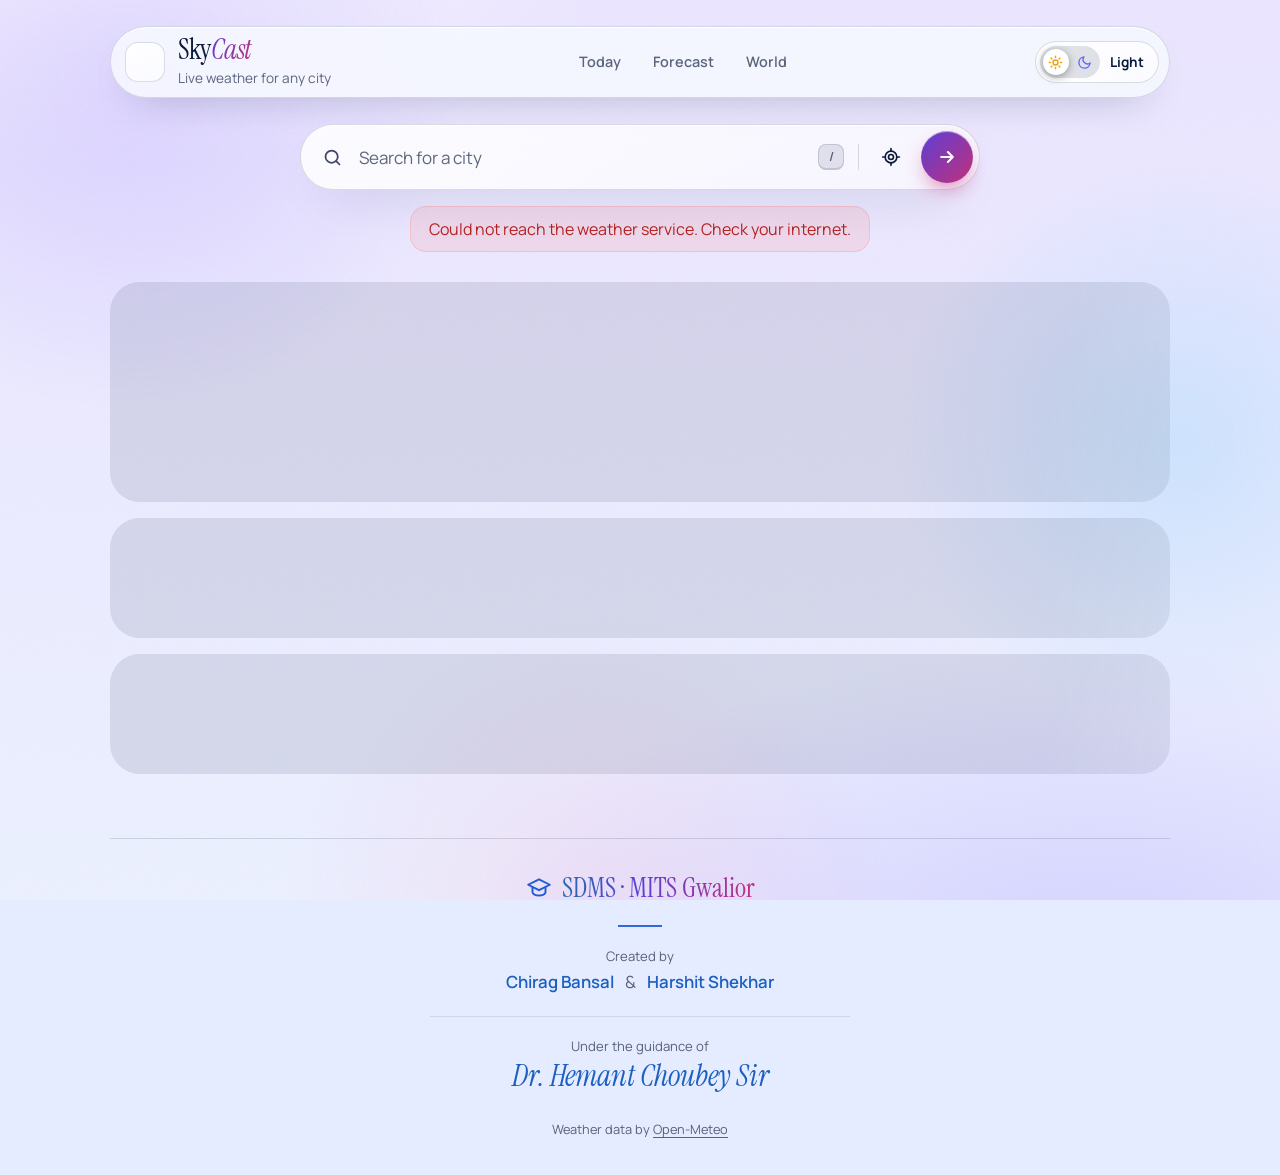
==== commit 7f23016b: "Add files via upload" ====
--- a/public/index.html
+++ b/public/index.html
@@ -33,6 +33,7 @@
       <linearGradient id="gCloudD" gradientUnits="userSpaceOnUse" x1="0" y1="20" x2="0" y2="47"><stop offset="0" stop-color="#bcc5da"/><stop offset="1" stop-color="#6a7694"/></linearGradient>
     </defs>
   </svg>
+  <div class="orbs" aria-hidden="true"><i></i><i></i><i></i></div>
   <canvas id="fx" aria-hidden="true"></canvas>
   <main class="app">
     <header class="site-header">
@@ -40,19 +41,23 @@
         <div class="logo" id="logo" aria-hidden="true"></div>
         <div><h1>Sky<em>Cast</em></h1><p class="tagline">Live weather for any city</p></div>
       </a>
-      <nav class="hnav" aria-label="Sections"><a href="#result">Today</a><a href="#forecast">Forecast</a><a href="#world">World</a></nav>
-      <button type="button" id="theme" class="tswitch" role="switch" aria-checked="true" aria-label="Dark mode" title="Switch light / dark"><span class="ts-track"><svg class="ts-sun" viewBox="0 0 24 24" fill="none" stroke="currentColor" stroke-width="2.2" stroke-linecap="round" aria-hidden="true"><circle cx="12" cy="12" r="4"/><path d="M12 2v2M12 20v2M4.9 4.9l1.4 1.4M17.7 17.7l1.4 1.4M2 12h2M20 12h2M4.9 19.1l1.4-1.4M17.7 6.3l1.4-1.4"/></svg><svg class="ts-moon" viewBox="0 0 24 24" fill="none" stroke="currentColor" stroke-width="2.2" stroke-linecap="round" stroke-linejoin="round" aria-hidden="true"><path d="M21 12.79A9 9 0 1 1 11.21 3 7 7 0 0 0 21 12.79z"/></svg><i class="ts-knob"></i></span><span class="tlab"></span></button>
+      <nav class="hnav" aria-label="Sections"><a href="#today">Today</a><a href="#week">Forecast</a><a href="#world">World</a></nav>
+      <div class="h-right">
+        <button type="button" id="hsearch" class="h-search" aria-label="Search for a city"><svg viewBox="0 0 24 24" fill="none" stroke="currentColor" stroke-width="2.2" stroke-linecap="round" aria-hidden="true"><circle cx="11" cy="11" r="7"/><path d="m20 20-3.5-3.5"/></svg></button>
+        <button type="button" id="theme" class="tswitch" role="switch" aria-checked="true" aria-label="Dark mode" title="Switch light / dark"><span class="ts-track"><svg class="ts-sun" viewBox="0 0 24 24" fill="none" stroke="currentColor" stroke-width="2.2" stroke-linecap="round" aria-hidden="true"><circle cx="12" cy="12" r="4"/><path d="M12 2v2M12 20v2M4.9 4.9l1.4 1.4M17.7 17.7l1.4 1.4M2 12h2M20 12h2M4.9 19.1l1.4-1.4M17.7 6.3l1.4-1.4"/></svg><svg class="ts-moon" viewBox="0 0 24 24" fill="none" stroke="currentColor" stroke-width="2.2" stroke-linecap="round" stroke-linejoin="round" aria-hidden="true"><path d="M21 12.79A9 9 0 1 1 11.21 3 7 7 0 0 0 21 12.79z"/></svg><i class="ts-knob"></i></span><span class="tlab"></span></button>
+      </div>
     </header>
     <div class="top-bar">
-
-      <form id="search-form" class="search" autocomplete="off">
-        <div class="field">
-          <svg viewBox="0 0 24 24" fill="none" stroke="currentColor" stroke-width="2" stroke-linecap="round" aria-hidden="true"><circle cx="11" cy="11" r="7"/><path d="m20 20-3.5-3.5"/></svg>
-          <input id="city" type="search" placeholder="Search for a city" aria-label="City name" enterkeyhint="search" required role="combobox" aria-autocomplete="list" aria-expanded="false" aria-controls="suggest" autocapitalize="words" spellcheck="false">
-          <ul id="suggest" class="suggest hidden" role="listbox" aria-label="City suggestions"></ul>
-        </div>
-        <button type="button" id="locate" class="icon-btn" title="Use my location" aria-label="Use my location"><svg viewBox="0 0 24 24" fill="none" stroke="currentColor" stroke-width="2" stroke-linecap="round" stroke-linejoin="round" aria-hidden="true"><circle cx="12" cy="12" r="3"/><path d="M12 2v3M12 19v3M2 12h3M19 12h3"/><circle cx="12" cy="12" r="7"/></svg></button>
-        <button type="submit" class="search-btn" aria-label="Search"><svg viewBox="0 0 24 24" fill="none" stroke="currentColor" stroke-width="2.4" stroke-linecap="round" stroke-linejoin="round" aria-hidden="true"><path d="M5 12h14M13 6l6 6-6 6"/></svg></button>
+      <form id="search-form" class="search" autocomplete="off" role="search">
+        <svg class="s-ico" viewBox="0 0 24 24" fill="none" stroke="currentColor" stroke-width="2" stroke-linecap="round" aria-hidden="true"><circle cx="11" cy="11" r="7"/><path d="m20 20-3.5-3.5"/></svg>
+        <span class="s-spin" aria-hidden="true"></span>
+        <input id="city" type="search" placeholder="Search for a city" aria-label="City name" enterkeyhint="search" required role="combobox" aria-autocomplete="list" aria-expanded="false" aria-controls="suggest" autocapitalize="words" spellcheck="false">
+        <button type="button" id="clear" class="s-btn s-clear" aria-label="Clear search" tabindex="-1"><svg viewBox="0 0 24 24" fill="none" stroke="currentColor" stroke-width="2.4" stroke-linecap="round" aria-hidden="true"><path d="M6 6l12 12M18 6L6 18"/></svg></button>
+        <kbd class="s-kbd" aria-hidden="true">/</kbd>
+        <i class="s-sep" aria-hidden="true"></i>
+        <button type="button" id="locate" class="s-btn" title="Use my location" aria-label="Use my location"><svg viewBox="0 0 24 24" fill="none" stroke="currentColor" stroke-width="2" stroke-linecap="round" stroke-linejoin="round" aria-hidden="true"><circle cx="12" cy="12" r="3"/><path d="M12 2v3M12 19v3M2 12h3M19 12h3"/><circle cx="12" cy="12" r="7"/></svg></button>
+        <button type="submit" class="s-btn s-go" aria-label="Search"><svg viewBox="0 0 24 24" fill="none" stroke="currentColor" stroke-width="2.4" stroke-linecap="round" stroke-linejoin="round" aria-hidden="true"><path d="M5 12h14M13 6l6 6-6 6"/></svg></button>
+        <ul id="suggest" class="suggest hidden" role="listbox" aria-label="City suggestions"></ul>
       </form>
     </div>
 
@@ -61,6 +66,7 @@
     <div id="skeleton" class="skel" aria-hidden="true"><i></i><i></i><i></i></div>
 
     <section id="result" class="card hidden">
+      <div id="today" class="panel hero-card">
       <div class="top">
         <div class="loc">
           <span id="date" class="date"></span>
@@ -82,7 +88,9 @@
         </div>
         <div id="icon" class="big-icon wx"></div>
       </div>
+      <div id="stats" class="stats"></div>
       <p id="tip" class="tip"></p>
+      </div>
 
       <div class="grid">
         <section class="panel sunpanel" aria-label="Sun">
@@ -107,11 +115,11 @@
       </div>
 
       <section class="panel wide" aria-label="Next 24 hours">
-        <div class="panel-head"><h2>Next 24 hours</h2></div>
+        <div class="panel-head"><h2>Next 24 hours</h2><div class="scroller"><button type="button" id="hprev" class="sc-btn" aria-label="Scroll earlier"><svg viewBox="0 0 24 24" fill="none" stroke="currentColor" stroke-width="2.4" stroke-linecap="round" stroke-linejoin="round" aria-hidden="true"><path d="M15 6l-6 6 6 6"/></svg></button><button type="button" id="hnext" class="sc-btn" aria-label="Scroll later"><svg viewBox="0 0 24 24" fill="none" stroke="currentColor" stroke-width="2.4" stroke-linecap="round" stroke-linejoin="round" aria-hidden="true"><path d="M9 6l6 6-6 6"/></svg></button></div></div>
         <div id="hourly" class="hourly"></div>
       </section>
 
-      <section class="panel wide" aria-label="7-day forecast">
+      <section id="week" class="panel wide" aria-label="7-day forecast">
         <div class="panel-head"><h2>7-day forecast</h2></div>
         <div id="forecast" class="forecast"></div>
       </section>
--- a/public/style.css
+++ b/public/style.css
@@ -21,34 +21,12 @@
 svg{display:block}
 
 /* top bar */
-.top-bar{display:flex;align-items:center;justify-content:space-between;gap:18px 28px;flex-wrap:wrap}
 .brand{display:flex;align-items:center;gap:13px}
 .logo{width:46px;height:46px;flex:none;border-radius:15px;padding:7px;background:var(--panel);border:1px solid var(--border);box-shadow:inset 0 1px 0 rgba(255,255,255,.25)}
 .logo svg{width:100%;height:100%}
 .brand h1{font-family:var(--serif);font-weight:400;font-size:2rem;line-height:1;letter-spacing:-.01em}
 .brand h1 em{font-style:italic;color:var(--accent);transition:color .4s}
 .tagline{color:var(--muted);font-size:.85rem;margin-top:4px}
-.search{display:flex;gap:8px;position:relative;flex:1 1 340px;max-width:470px}
-.field{flex:1;min-width:0;position:relative;display:flex;align-items:center}
-.field>svg{position:absolute;left:18px;width:19px;height:19px;opacity:.75;pointer-events:none}
-.search input{width:100%;min-height:54px;padding:0 18px 0 48px;font:inherit;font-size:16px;border-radius:999px;border:1px solid var(--border);background:var(--panel);color:var(--text);outline:none;-webkit-appearance:none;appearance:none;box-shadow:inset 0 1px 0 rgba(255,255,255,.22);backdrop-filter:blur(18px) saturate(140%);-webkit-backdrop-filter:blur(18px) saturate(140%);transition:border-color .2s,box-shadow .2s}
-.search input::placeholder{color:var(--muted)}
-.search input:focus{border-color:color-mix(in srgb,var(--accent) 80%,#fff);box-shadow:0 0 0 4px color-mix(in srgb,var(--accent) 24%,transparent)}
-.search input::-webkit-search-cancel-button{display:none}
-.search button{display:grid;place-items:center;flex:none;width:54px;height:54px;border-radius:50%;border:1px solid var(--border);cursor:pointer;color:var(--text);background:var(--panel);box-shadow:inset 0 1px 0 rgba(255,255,255,.22);backdrop-filter:blur(18px);-webkit-backdrop-filter:blur(18px);transition:transform .15s,filter .15s}
-.search button svg{width:21px;height:21px}
-.search button:hover{filter:brightness(1.2)}
-.search button:active{transform:scale(.93)}
-.search .search-btn{background:var(--accent);border-color:transparent;color:#0a1230;transition:background .4s,transform .15s}
-.suggest{position:absolute;top:calc(100% + 10px);left:0;right:0;z-index:20;list-style:none;max-height:min(340px,50vh);overflow-y:auto;overscroll-behavior:contain;border-radius:22px;padding:8px;background:color-mix(in srgb,var(--sky-a) 94%,#000);border:1px solid var(--border);box-shadow:0 24px 60px rgba(0,0,0,.55);animation:rise .16s ease-out}
-.sug{display:flex;align-items:center;gap:12px;min-height:54px;padding:8px 12px;border-radius:14px;cursor:pointer}
-.sug.active,.sug:hover{background:color-mix(in srgb,var(--accent) 20%,transparent)}
-.sug-flag{font-size:1.4rem;flex:none}
-.sug-txt{min-width:0;display:flex;flex-direction:column}
-.sug-name{font-size:1rem;white-space:nowrap;overflow:hidden;text-overflow:ellipsis}
-.sug-name b{color:var(--accent)}
-.sug-sub{color:var(--muted);font-size:.8rem;white-space:nowrap;overflow:hidden;text-overflow:ellipsis}
-.sug-empty{padding:14px;color:var(--muted);text-align:center;font-size:.92rem}
 .recent{display:flex;gap:8px;margin-top:16px;overflow-x:auto;scrollbar-width:none}
 .recent:empty{display:none}
 .recent::-webkit-scrollbar,.hourly::-webkit-scrollbar{display:none}
@@ -60,7 +38,7 @@
 .hidden{display:none}
 
 /* card */
-.card{animation:rise .5s cubic-bezier(.2,.7,.2,1);transition:opacity .2s}
+.card{transition:opacity .25s,filter .25s}
 .card.loading{opacity:.5;pointer-events:none}
 @keyframes rise{from{opacity:0;transform:translateY(12px)}to{opacity:1;transform:none}}
 .top{display:flex;justify-content:space-between;align-items:flex-start;gap:14px;margin-top:34px}
@@ -173,7 +151,6 @@
  .tile:last-child{grid-column:span 2;border-right:0;border-bottom:0}
  .day{grid-template-columns:54px 32px 1fr auto;gap:12px}
  .day .t{min-width:76px}
- .search{flex-basis:100%;max-width:none}
 }
 @media(prefers-reduced-motion:reduce){*{animation:none!important;transition:none!important;scroll-behavior:auto!important}}
 
@@ -183,8 +160,6 @@
 html[data-mode=light] body{--text:#0c1a3a;--muted:rgba(12,26,58,.66);--border:rgba(12,26,58,.14);--line:rgba(12,26,58,.1);--accent:#1d5bd8;--rain:#0a74b4;--panel:linear-gradient(150deg,rgba(255,255,255,.88),rgba(255,255,255,.58));--tint:transparent;color-scheme:light}
 html[data-mode=light] body::before{background:radial-gradient(ellipse 80% 55% at 85% 105%,var(--glow),transparent 60%),radial-gradient(ellipse 70% 45% at 8% -8%,rgba(255,255,255,.7),transparent 60%),linear-gradient(180deg,color-mix(in srgb,var(--sky-c) 34%,#fff),color-mix(in srgb,var(--sky-b) 12%,#f5f8ff))}
 html[data-mode=light] body::after{opacity:.04;mix-blend-mode:normal}
-[data-mode=light] .search .search-btn{color:#fff}
-[data-mode=light] .suggest{background:#fff;box-shadow:0 24px 60px rgba(12,26,58,.2)}
 [data-mode=light] .panel{box-shadow:inset 0 1px 0 #fff,0 24px 50px -30px rgba(12,26,58,.35)}
 [data-mode=light] .arc .track{stroke:rgba(12,26,58,.25)}
 [data-mode=light] .day .bar{background:rgba(12,26,58,.1)}
@@ -192,12 +167,11 @@
 [data-mode=light] .wx svg{filter:drop-shadow(0 2px 5px rgba(20,40,90,.35))}
 [data-mode=light] .act,[data-mode=light] .wc{background:rgba(255,255,255,.55)}
 [data-mode=light] .wc:hover{background:#fff}
-body,.panel,.search input,.pill,.chip{transition:background-color .35s,color .35s,border-color .35s,box-shadow .35s,transform .25s}
+body,.panel,.pill,.chip{transition:background-color .35s,color .35s,border-color .35s,box-shadow .35s,transform .25s}
 
 /* ===== Extras ===== */
 .favs{margin-top:12px}
 .pill.on svg{fill:var(--accent);stroke:var(--accent)}
-.panel:hover{transform:translateY(-2px)}
 .acts{display:grid;grid-template-columns:repeat(4,1fr);gap:12px}
 .act{padding:16px;border-radius:22px;border:1px solid var(--line);background:rgba(255,255,255,.06)}
 .act .n{display:flex;justify-content:space-between;color:var(--muted);font-size:.9rem}
@@ -242,14 +216,9 @@
 [data-mode=light] .ts-knob{transform:none}
 [data-mode=light] .ts-track{background:rgba(12,26,58,.12)}
 [data-mode=light] .site-header{background:rgba(255,255,255,.66);box-shadow:inset 0 1px 0 #fff,0 18px 40px -26px rgba(12,26,58,.4)}
-.top-bar{justify-content:center}
-.search{flex:1 1 640px;max-width:640px}
-.search input{min-height:58px;font-size:17px}
 .panel{position:relative;border-color:transparent;border-radius:32px;backdrop-filter:blur(14px) saturate(140%);-webkit-backdrop-filter:blur(14px) saturate(140%)}
 .panel::before{content:"";position:absolute;inset:0;border-radius:inherit;padding:1px;pointer-events:none;background:linear-gradient(160deg,rgba(255,255,255,.5),rgba(255,255,255,.05) 42%,color-mix(in srgb,var(--accent) 40%,transparent));-webkit-mask:linear-gradient(#000 0 0) content-box,linear-gradient(#000 0 0);-webkit-mask-composite:xor;mask-composite:exclude}
 .temp #temp{background:linear-gradient(180deg,var(--text) 35%,color-mix(in srgb,var(--text) 50%,transparent));-webkit-background-clip:text;background-clip:text;-webkit-text-fill-color:transparent}
-.card>*{animation:rise .7s cubic-bezier(.2,.7,.2,1) backwards}
-.card>:nth-child(2){animation-delay:.06s}.card>:nth-child(3){animation-delay:.12s}.card>:nth-child(4){animation-delay:.18s}.card>:nth-child(n+5){animation-delay:.24s}
 .panel-head h2{background:linear-gradient(90deg,var(--text),color-mix(in srgb,var(--accent) 70%,var(--text)));-webkit-background-clip:text;background-clip:text;-webkit-text-fill-color:transparent}
 .skel{display:grid;gap:16px;margin-top:30px}
 .skel i{display:block;height:120px;border-radius:30px;background:linear-gradient(100deg,var(--line) 30%,rgba(255,255,255,.2) 50%,var(--line) 70%);background-size:300% 100%;animation:shim 1.4s linear infinite}
@@ -305,7 +274,6 @@
 .chip{border-color:color-mix(in srgb,var(--c-violet) 50%,transparent)}
 .f-inst{background:linear-gradient(90deg,var(--c-cyan),var(--c-violet),var(--c-pink));-webkit-background-clip:text;background-clip:text;-webkit-text-fill-color:transparent}
 .f-names b{color:var(--c-blue)}
-.search .search-btn{background:linear-gradient(135deg,var(--g1),var(--g2));color:#101030}
 
 /* layout safety: nothing may be wider than the phone screen */
 html{-webkit-text-size-adjust:100%;overflow-x:clip}
@@ -320,7 +288,6 @@
 @media(max-width:560px){
  body{padding-left:max(14px,env(safe-area-inset-left));padding-right:max(14px,env(safe-area-inset-right))}
  .site-header{padding:7px 8px 7px 10px;margin-bottom:18px}
- .search input{min-height:54px}
  .loc strong{font-size:2.3rem}
  .wc{grid-template-columns:1fr auto;grid-template-areas:"i t" "n n" "s s";padding:14px;row-gap:2px}
  .wc .i{width:40px;height:40px}
@@ -329,3 +296,230 @@
  .tile b{font-size:1.45rem}
  .f-inst{font-size:1.35rem}
 }
+
+/* =====================================================================
+   PREMIUM v2: search, hero, motion, polish
+   ===================================================================== */
+:root{--ease:cubic-bezier(.22,.8,.24,1);--spring:cubic-bezier(.3,1.35,.5,1);--o1:rgba(124,92,255,.5);--o2:rgba(34,211,238,.28);--o3:rgba(255,120,190,.3)}
+html[data-mode=light]{--o1:rgba(124,92,255,.28);--o2:rgba(56,189,248,.3);--o3:rgba(255,150,200,.3)}
+html{background:#060a1c}html[data-mode=light]{background:#e6ecff}
+.app{max-width:1060px}
+
+/* ambient background: slow drifting aurora */
+.orbs{position:fixed;inset:0;z-index:-1;overflow:hidden;pointer-events:none}
+.orbs i{position:absolute;border-radius:50%;filter:blur(90px);will-change:transform;animation:drift 26s ease-in-out infinite alternate}
+.orbs i:nth-child(1){width:52vmax;height:52vmax;left:-16vmax;top:-20vmax;background:var(--o1)}
+.orbs i:nth-child(2){width:44vmax;height:44vmax;right:-14vmax;top:18vh;background:var(--o2);animation-duration:32s;animation-delay:-8s}
+.orbs i:nth-child(3){width:48vmax;height:48vmax;left:22vw;bottom:-26vmax;background:var(--o3);animation-duration:38s;animation-delay:-16s}
+@keyframes drift{to{transform:translate3d(6vmax,-4vmax,0) scale(1.12)}}
+@media(max-width:640px){.orbs i{filter:blur(60px)}}
+
+/* ---------- header ---------- */
+.site-header{transition:padding .35s var(--ease),box-shadow .35s,background-color .35s,transform .35s var(--ease)}
+.site-header.scrolled{padding-top:6px;padding-bottom:6px;box-shadow:inset 0 1px 0 rgba(255,255,255,.2),0 20px 50px -18px rgba(0,0,0,.7)}
+[data-mode=light] .site-header.scrolled{box-shadow:inset 0 1px 0 #fff,0 20px 50px -24px rgba(12,26,58,.5)}
+.h-right{display:flex;align-items:center;gap:8px}
+.h-search{display:none;place-items:center;width:40px;height:40px;border-radius:50%;border:1px solid var(--border);background:var(--panel);color:var(--text);cursor:pointer;transition:transform .2s var(--ease),filter .2s}
+.h-search svg{width:18px;height:18px}
+.h-search:hover{filter:brightness(1.2)}.h-search:active{transform:scale(.92)}
+.site-header.scrolled .h-search{display:grid;animation:pop .35s var(--spring)}
+@media(max-width:640px){.h-search{display:grid}}
+.hnav{position:relative}
+.hnav a{position:relative}
+.hnav a.on{color:var(--text);background:var(--line)}
+.hnav a.on::after{content:"";position:absolute;left:50%;bottom:3px;width:4px;height:4px;margin-left:-2px;border-radius:50%;background:linear-gradient(135deg,var(--g1),var(--g2))}
+
+/* ---------- search: one unified glass bar ---------- */
+.top-bar{display:flex;justify-content:center;margin-top:6px}
+.search{position:relative;isolation:isolate;display:flex;align-items:center;gap:4px;width:100%;max-width:680px;min-height:66px;padding:7px 7px 7px 22px;border-radius:999px;transition:transform .35s var(--ease)}
+.search::before{content:"";position:absolute;inset:0;z-index:-1;border-radius:inherit;background:var(--panel),var(--tint);border:1px solid var(--border);box-shadow:inset 0 1px 0 rgba(255,255,255,.25),0 22px 50px -26px rgba(0,0,0,.7);backdrop-filter:blur(22px) saturate(150%);-webkit-backdrop-filter:blur(22px) saturate(150%);transition:border-color .3s,box-shadow .35s var(--ease)}
+.search:focus-within{transform:translateY(-1px)}
+.search:focus-within::before{border-color:color-mix(in srgb,var(--c-violet) 70%,#fff);box-shadow:inset 0 1px 0 rgba(255,255,255,.3),0 0 0 5px color-mix(in srgb,var(--c-violet) 22%,transparent),0 30px 60px -24px rgba(90,60,220,.55)}
+.s-ico{flex:none;width:21px;height:21px;margin-right:12px;opacity:.8;transition:opacity .2s,color .2s}
+.search:focus-within .s-ico{opacity:1;color:var(--c-violet)}
+.s-spin{display:none;flex:none;width:21px;height:21px;margin-right:12px;border:2.5px solid var(--border);border-top-color:var(--c-violet);border-radius:50%;animation:spin .7s linear infinite}
+.search.busy .s-ico{display:none}.search.busy .s-spin{display:block}
+.search #city{flex:1;min-width:0;width:auto;min-height:50px;padding:0;border:0;border-radius:0;background:transparent;box-shadow:none;backdrop-filter:none;-webkit-backdrop-filter:none;color:var(--text);font:inherit;font-size:17px;outline:none;-webkit-appearance:none;appearance:none}
+.search #city::placeholder{color:var(--muted)}
+.search #city::-webkit-search-cancel-button{display:none}
+.search #city:focus,.search #city:focus-visible{border:0;box-shadow:none;outline:none}
+.s-btn{display:grid;place-items:center;flex:none;width:48px;height:48px;border-radius:50%;border:0;background:transparent;color:var(--text);cursor:pointer;transition:background .2s,transform .2s var(--ease),filter .2s}
+.s-btn svg{width:20px;height:20px}
+.s-btn:hover{background:var(--line)}
+.s-btn:active{transform:scale(.9)}
+.s-clear{display:none;width:36px;height:36px;margin-right:2px;color:var(--muted)}
+.s-clear svg{width:16px;height:16px}
+.search.has-text .s-clear{display:grid;animation:pop .25s var(--spring)}
+.s-kbd,.sug-foot kbd{display:inline-grid;place-items:center;min-width:26px;height:26px;padding:0 7px;border-radius:8px;border:1px solid var(--border);border-bottom-width:2px;background:var(--line);color:var(--muted);font:600 .78rem var(--sans)}
+.s-kbd{margin-right:6px}
+.search:focus-within .s-kbd,.search.has-text .s-kbd{display:none}
+@media(hover:none),(max-width:640px){.s-kbd{display:none}}
+.s-sep{flex:none;width:1px;height:26px;margin:0 4px;background:var(--border)}
+.search .s-go{width:52px;height:52px;margin-left:2px;background:linear-gradient(135deg,var(--g1),var(--g2));color:#101030;box-shadow:0 10px 24px -10px var(--g2),inset 0 1px 0 rgba(255,255,255,.5)}
+.search .s-go:hover{background:linear-gradient(135deg,var(--g1),var(--g2));filter:brightness(1.08);transform:translateX(2px)}
+.search .s-go:active{transform:scale(.92)}
+[data-mode=light] .search .s-go{color:#fff}
+[data-mode=light] .search::before{box-shadow:inset 0 1px 0 #fff,0 22px 50px -28px rgba(12,26,58,.4)}
+
+/* suggestions dropdown */
+.suggest{position:absolute;top:calc(100% + 12px);left:0;right:0;z-index:40;list-style:none;max-height:min(440px,62vh);overflow-y:auto;overscroll-behavior:contain;padding:8px;border-radius:28px;background:color-mix(in srgb,var(--sky-a) 88%,#000);border:1px solid var(--border);box-shadow:0 40px 80px -20px rgba(0,0,0,.7),inset 0 1px 0 rgba(255,255,255,.12);backdrop-filter:blur(30px) saturate(160%);-webkit-backdrop-filter:blur(30px) saturate(160%);transform-origin:50% 0;animation:dropIn .26s var(--ease)}
+[data-mode=light] .suggest{background:rgba(255,255,255,.94);box-shadow:0 40px 80px -24px rgba(12,26,58,.35)}
+@keyframes dropIn{from{opacity:0;transform:translateY(-8px) scale(.975)}}
+@keyframes pop{from{opacity:0;transform:scale(.6)}}
+.sug-group{padding:12px 14px 5px;color:var(--muted);font-size:.7rem;font-weight:700;letter-spacing:.1em;text-transform:uppercase}
+.sug{position:relative;display:flex;align-items:center;gap:13px;min-height:58px;padding:8px 12px;border-radius:18px;cursor:pointer;transition:background .15s}
+.sug.active{background:linear-gradient(90deg,color-mix(in srgb,var(--c-violet) 22%,transparent),color-mix(in srgb,var(--c-pink) 10%,transparent))}
+.sug-ico{display:grid;place-items:center;flex:none;width:40px;height:40px;border-radius:13px;background:var(--line);color:var(--c-violet);transition:transform .25s var(--spring)}
+.sug-ico svg{width:19px;height:19px}
+.sug-ico .fl{font-size:1.45rem;line-height:1}
+.sug-ico.k-loc{background:linear-gradient(135deg,var(--g1),var(--g2));color:#101030}
+[data-mode=light] .sug-ico.k-loc{color:#fff}
+.sug-ico.k-fav{color:var(--c-gold)}.sug-ico.k-rec{color:var(--c-cyan)}
+.sug.active .sug-ico{transform:scale(1.08)}
+.sug-txt{flex:1;min-width:0;display:flex;flex-direction:column}
+.sug-name{font-size:1.02rem;font-weight:500;white-space:nowrap;overflow:hidden;text-overflow:ellipsis}
+.sug-name b{color:var(--c-violet);font-weight:700}
+[data-mode=light] .sug-name b{color:var(--c-violet)}
+.sug-sub{color:var(--muted);font-size:.8rem;white-space:nowrap;overflow:hidden;text-overflow:ellipsis}
+.sug-go{flex:none;color:var(--c-violet);opacity:0;transform:translateX(-6px);transition:opacity .2s,transform .25s var(--ease)}
+.sug-go svg{width:18px;height:18px}
+.sug.active .sug-go{opacity:1;transform:none}
+.sug-empty{padding:26px 14px;color:var(--muted);text-align:center;font-size:.94rem}
+.sug-foot{display:flex;justify-content:center;gap:18px;margin-top:6px;padding:10px 8px 4px;border-top:1px solid var(--line);color:var(--muted);font-size:.74rem}
+.sug-foot kbd{min-width:22px;height:22px;margin-right:4px;font-size:.68rem}
+@media(hover:none),(max-width:640px){.sug-foot{display:none}}
+
+/* recents / favourites chips */
+.recent{justify-content:center;flex-wrap:wrap;overflow:visible;margin-top:16px}
+.favs{margin-top:14px}
+.chip{background:var(--panel);box-shadow:inset 0 1px 0 rgba(255,255,255,.14);backdrop-filter:blur(10px);-webkit-backdrop-filter:blur(10px);transition:transform .25s var(--ease),border-color .2s,background .2s}
+.chip:hover{transform:translateY(-2px)}.chip:active{transform:scale(.95)}
+
+/* status + toast */
+.status{display:flex;align-items:center;justify-content:center}
+.status:empty{display:block}
+.status.error{width:max-content;max-width:100%;margin:16px auto 4px;padding:10px 18px;border-radius:16px;background:rgba(255,120,120,.14);border:1px solid rgba(255,150,150,.35);animation:rise .4s var(--ease)}
+.toast{animation:toastIn .45s var(--spring);box-shadow:0 14px 40px -10px rgba(0,0,0,.6)}
+@keyframes toastIn{from{opacity:0;transform:translate(-50%,16px) scale(.9)}}
+
+/* ---------- hero card ---------- */
+.card{margin-top:26px}
+.card.loading{opacity:.55;filter:saturate(.7)}
+.hero-card{padding:clamp(22px,4.2vw,44px);border-radius:40px;overflow:hidden;background:var(--panel),var(--tint)}
+.hero-card::after{content:"";position:absolute;right:-8%;top:-18%;width:60%;aspect-ratio:1;border-radius:50%;background:radial-gradient(circle,color-mix(in srgb,var(--g1) 34%,transparent),transparent 62%);pointer-events:none;opacity:.8}
+.hero-card>*{position:relative;z-index:1}
+.hero-card .top{margin-top:0}
+.hero-card .hero{margin-top:6px}
+.hero-card .tip{margin-top:22px}
+.hero-card.swap>*{animation:rise .8s var(--ease) backwards}
+.hero-card.swap>:nth-child(2){animation-delay:.06s}.hero-card.swap>:nth-child(3){animation-delay:.12s}.hero-card.swap>:nth-child(4){animation-delay:.18s}.hero-card.swap>:nth-child(n+5){animation-delay:.24s}
+.big-icon{filter:drop-shadow(0 22px 34px rgba(0,0,0,.35))}
+.stats{display:grid;grid-template-columns:repeat(4,minmax(0,1fr));gap:10px;margin-top:26px}
+.stat{display:flex;align-items:center;gap:12px;min-width:0;padding:13px 16px;border-radius:20px;background:rgba(255,255,255,.07);border:1px solid var(--line);transition:transform .3s var(--ease),background .25s,border-color .25s}
+.stat:hover{transform:translateY(-2px);background:rgba(255,255,255,.12);border-color:var(--border)}
+.stat svg{flex:none;width:22px;height:22px}
+.stat:nth-child(1) svg{color:var(--c-orange)}.stat:nth-child(2) svg{color:var(--c-cyan)}.stat:nth-child(3) svg{color:var(--c-green)}.stat:nth-child(4) svg{color:var(--c-gold)}
+.stat span{min-width:0;display:flex;flex-direction:column}
+.stat small{color:var(--muted);font-size:.74rem}
+.stat b{font-weight:600;font-size:.98rem;white-space:nowrap;overflow:hidden;text-overflow:ellipsis}
+[data-mode=light] .stat{background:rgba(255,255,255,.55)}[data-mode=light] .stat:hover{background:#fff}
+.rainbar{margin-top:14px}
+.pill{transition:filter .2s,transform .25s var(--ease),background .2s}
+.pill:hover{transform:translateY(-1px)}
+.pill.on{background:color-mix(in srgb,var(--c-gold) 22%,transparent);border-color:color-mix(in srgb,var(--c-gold) 55%,transparent)}
+.pill.on svg{animation:pop .45s var(--spring)}
+
+/* ---------- panels, scroll reveal ---------- */
+.rv{opacity:0;transform:translateY(28px) scale(.985);filter:blur(6px);transition:opacity .8s var(--ease),transform .8s var(--ease),filter .8s var(--ease)}
+.rv.in{opacity:1;transform:none;filter:none}
+.grid{gap:20px}.grid>.panel.rv:nth-child(2){transition-delay:.08s}
+.panel{box-shadow:inset 0 1px 0 rgba(255,255,255,.22),0 30px 60px -34px rgba(0,0,0,.7)}
+.tiles{overflow:hidden;border-radius:0 0 32px 32px}
+.tile{transition:background .25s}.tile:hover{background:rgba(255,255,255,.06)}
+.panel-head h2{font-size:1.65rem}
+.act{transition:transform .3s var(--ease),background .25s,border-color .25s}
+.act:hover{transform:translateY(-3px);background:rgba(255,255,255,.1);border-color:var(--border)}
+.pol{transition:transform .3s var(--ease)}.pol:hover{transform:translateY(-2px)}
+.panel.in .meter i{animation:grow 1.1s var(--ease) backwards}
+.meter i{animation:none}
+
+/* hourly strip */
+.scroller{display:flex;gap:6px}
+.sc-btn{display:grid;place-items:center;width:34px;height:34px;border-radius:50%;border:1px solid var(--border);background:var(--panel);color:var(--text);cursor:pointer;transition:opacity .25s,transform .2s var(--ease),background .2s}
+.sc-btn svg{width:16px;height:16px}
+.sc-btn:hover:not(:disabled){background:var(--line)}.sc-btn:active:not(:disabled){transform:scale(.9)}
+.sc-btn:disabled{opacity:.3;cursor:default}
+@media(hover:none){.scroller{display:none}}
+.hourly{-webkit-mask-image:linear-gradient(90deg,transparent 0,#000 var(--ml,0px),#000 calc(100% - var(--mr,36px)),transparent);mask-image:linear-gradient(90deg,transparent 0,#000 var(--ml,0px),#000 calc(100% - var(--mr,36px)),transparent)}
+@media(hover:hover){.hourly{cursor:grab}}
+.hourly.drag{cursor:grabbing;scroll-snap-type:none;user-select:none}
+.hr{transition:background .25s,transform .3s var(--ease),border-color .25s}
+.hr:hover{background:rgba(255,255,255,.07);transform:translateY(-3px)}
+.hr:first-child:hover{background:color-mix(in srgb,var(--accent) 26%,transparent)}
+.panel.in .hr{animation:rise .6s var(--ease) backwards;animation-delay:calc(var(--i,0)*28ms)}
+
+/* forecast rows */
+.day{margin:0 -12px;padding:13px 12px;border-radius:18px;border-bottom:0;position:relative;transition:background .25s}
+.day::after{content:"";position:absolute;left:12px;right:12px;bottom:0;height:1px;background:var(--line)}
+.day:last-child::after{display:none}
+.day:hover{background:rgba(255,255,255,.06)}
+.day:first-child{padding-top:13px}.day:last-child{padding-bottom:13px}
+.day.today{background:color-mix(in srgb,var(--accent) 12%,transparent)}
+.day .bar{height:7px}
+.day .bar i{transform-origin:left center}
+.panel.in .day .bar i{animation:barIn 1s var(--ease) backwards;animation-delay:calc(var(--i,0)*70ms + .15s)}
+@keyframes barIn{from{transform:scaleX(0)}}
+[data-mode=light] .day:hover,[data-mode=light] .tile:hover,[data-mode=light] .hr:hover{background:rgba(12,26,58,.05)}
+[data-mode=light] .day.today{background:rgba(29,91,216,.09)}
+
+/* world snapshot */
+.wc{transition:transform .3s var(--ease),border-color .2s,background .2s,box-shadow .3s}
+.wc:hover{box-shadow:0 18px 36px -20px rgba(0,0,0,.6)}
+.world{margin-top:20px}
+
+/* footer */
+footer.site-footer{margin-top:64px}
+
+/* ---------- responsive ---------- */
+@media(max-width:820px){.stats{grid-template-columns:repeat(2,minmax(0,1fr))}}
+@media(max-width:560px){
+ .search{min-height:60px;padding-left:18px}
+ .search #city{font-size:16px}
+ .s-btn{width:44px;height:44px}.search .s-go{width:48px;height:48px}
+ .s-ico,.s-spin{margin-right:10px}
+ .hero-card{border-radius:32px;padding:22px 18px}
+ .hero-card .tip{margin-top:18px}
+ .stats{gap:8px;margin-top:20px}.stat{padding:11px 12px;gap:10px}
+ .day{margin:0 -8px;padding-left:8px;padding-right:8px}
+ .suggest{border-radius:24px}
+ .tiles{border-radius:0 0 26px 26px}
+}
+@media(prefers-reduced-motion:reduce){.rv{opacity:1;transform:none;filter:none}}
+
+/* stacking: the search dropdown must float above the cards below it */
+.top-bar{position:relative;z-index:50}
+.recent{position:relative;z-index:1}
+
+@media(max-width:560px){
+ .hero-card .top{flex-direction:column-reverse;align-items:stretch;gap:10px}
+ .hero-card .actions{justify-content:flex-end}
+ .hero-card .loc strong{font-size:2.5rem}
+}
+
+/* ---------- scroll performance ----------
+   backdrop-filter on every panel + an animated blurred background forced the
+   browser to re-blur the whole page on every scrolled frame (jank / "stuck").
+   Panels now use a plain translucent fill, the aurora is made from cheap
+   radial gradients (no filter:blur), and reveal no longer animates a blur. */
+.panel,.hero-card,.site-header,.search::before,.chip,.suggest,.toast{backdrop-filter:none!important;-webkit-backdrop-filter:none!important}
+.panel,.hero-card{background:var(--panel),var(--tint),rgba(8,14,36,.55)}
+html[data-mode=light] .panel,html[data-mode=light] .hero-card{background:var(--panel),rgba(255,255,255,.35)}
+.site-header{background:rgba(10,16,40,.82)}
+html[data-mode=light] .site-header{background:rgba(245,248,255,.9)}
+.suggest{background:color-mix(in srgb,var(--sky-a) 96%,#000)}
+.orbs i{filter:none!important;will-change:auto;background:radial-gradient(closest-side,var(--c,#fff) 0,transparent 100%)!important;opacity:.55}
+.orbs i:nth-child(1){--c:var(--o1)}.orbs i:nth-child(2){--c:var(--o2)}.orbs i:nth-child(3){--c:var(--o3)}
+.rv{filter:none!important;transition:opacity .6s var(--ease),transform .6s var(--ease)}
+html{scroll-behavior:auto}
+@media(max-width:640px),(hover:none){.orbs i{animation:none}}
+@media(prefers-reduced-motion:no-preference){html{scroll-behavior:auto}}
